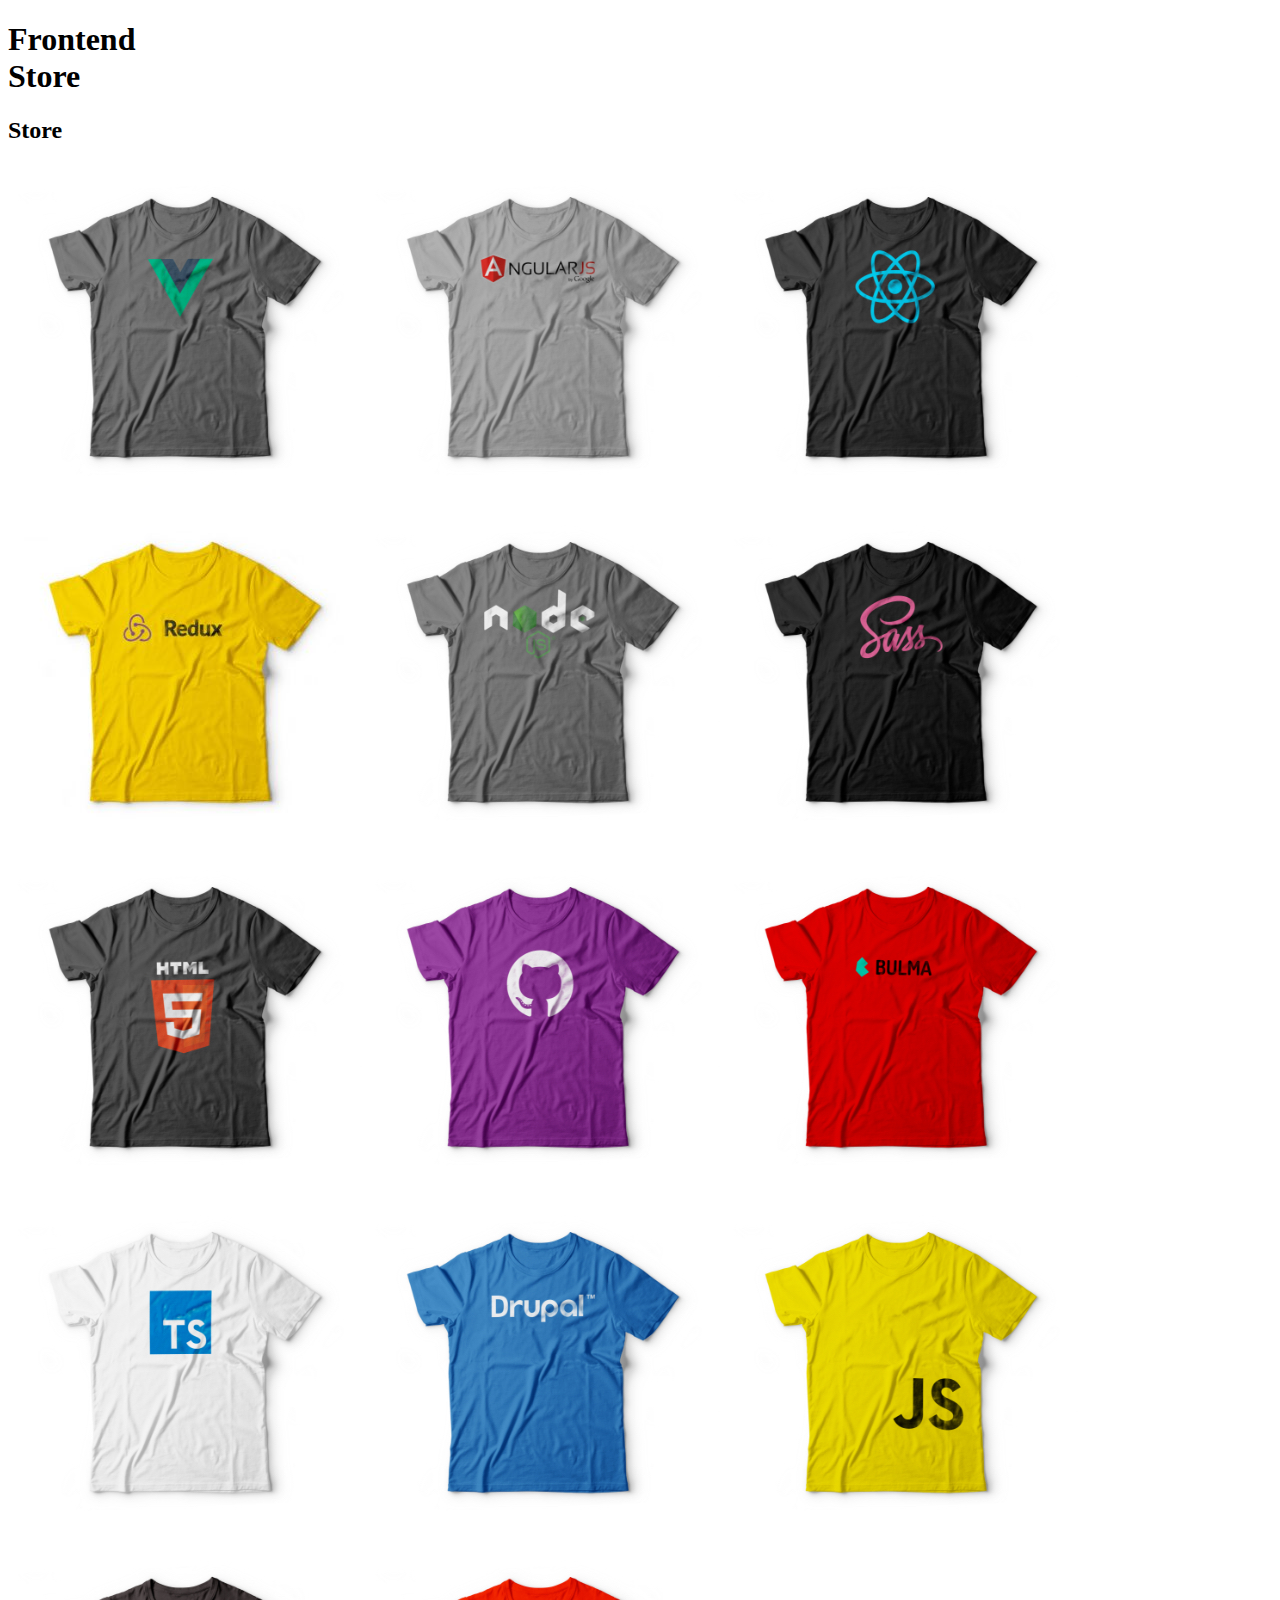
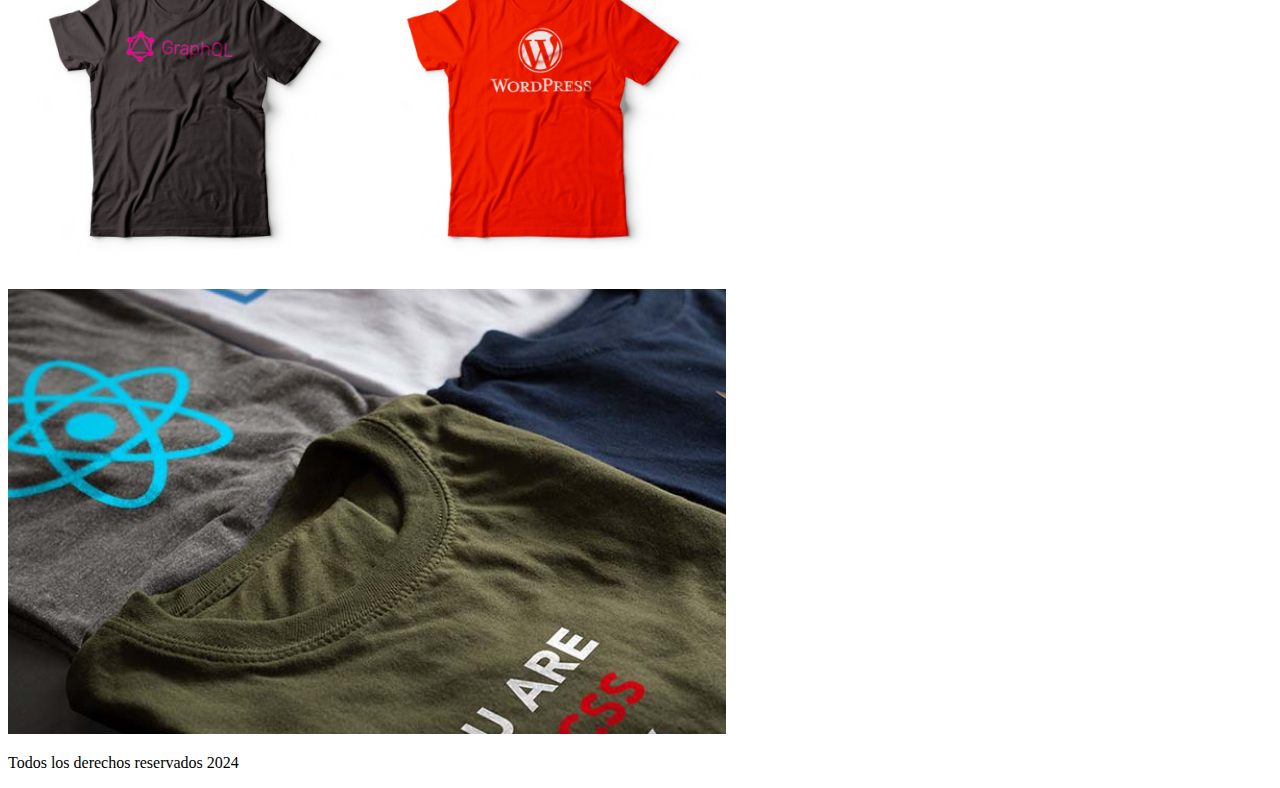
==== index.html @ 6b7e8d62 "Agregado de titulo, footer y fotos" ====
<!DOCTYPE html>
<html lang="en">
  <head>
    <meta charset="UTF-8" />
    <meta name="viewport" content="width=device-width, initial-scale=1.0" />
    <title>Tienda virtual de camisetas</title>
  </head>
  <body>
    <header>
      <h1>Frontend<br />Store</h1>
      <h2>Store</h2>
    </header>
    <section>
      <img src="img/1.jpg" alt="Foto de camiseta de VUEJS de color gris" />
      <img
        src="img/2.jpg"
        alt="Foto de camiseta de ANGULARJS de color gris claro"
      />
      <img src="img/3.jpg" alt="Foto de camiseta de REACTJS de gris oscuro" />
      <img src="img/4.jpg" alt="Foto de camiseta de REDUX de color amarillo" />
      <img
        src="img/5.jpg"
        alt="Foto de camiseta de NODE.JS  de color gris claro"
      />
      <img src="img/6.jpg" alt="Foto de camiseta de SASS de color negro" />
      <img src="img/7.jpg" alt="Foto de camiseta de HTML5 de color gris" />
      <img src="img/8.jpg" alt="Foto de camiseta de GITHUB de color morado" />
      <img src="img/9.jpg" alt="Foto de camiseta de BULMACSS de color rojo" />
      <img
        src="img/10.jpg"
        alt="Foto de camiseta de TYPESCRIPT de color blanco"
      />
      <img src="img/11.jpg" alt="Foto de camiseta de DUPRAL de color azul" />
      <img
        src="img/12.jpg"
        alt="Foto de camiseta de JAVASCRIPT de color amarillo"
      />
      <img src="img/13.jpg" alt="Foto de camiseta de GRAPHQL de color negro" />
      <img
        src="img/14.jpg"
        alt="Foto de camiseta de WORDPRESS de color anaranja"
      />
      <img src="img/grafico1.jpg" alt="Grafico de camisetas" />
    </section>
    <footer>
      <p>Todos los derechos reservados 2024</p>
    </footer>
  </body>
</html>
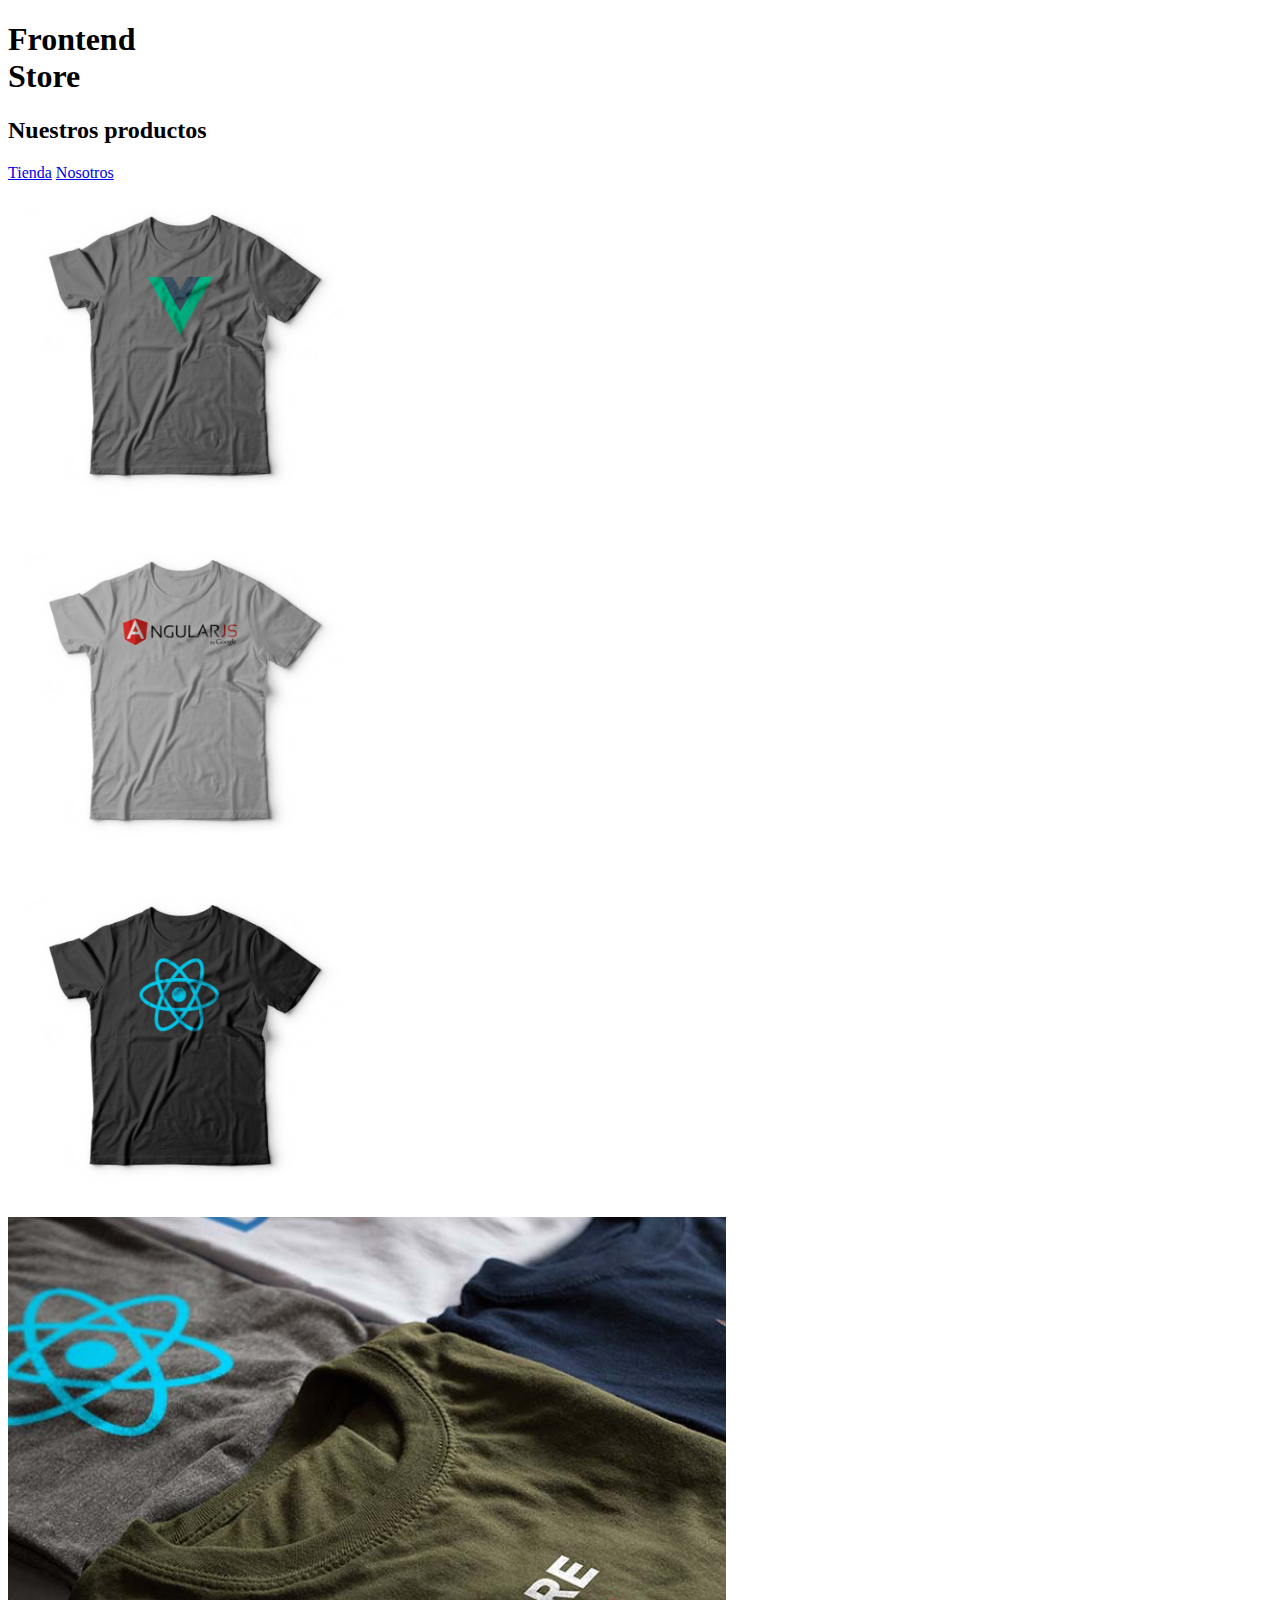
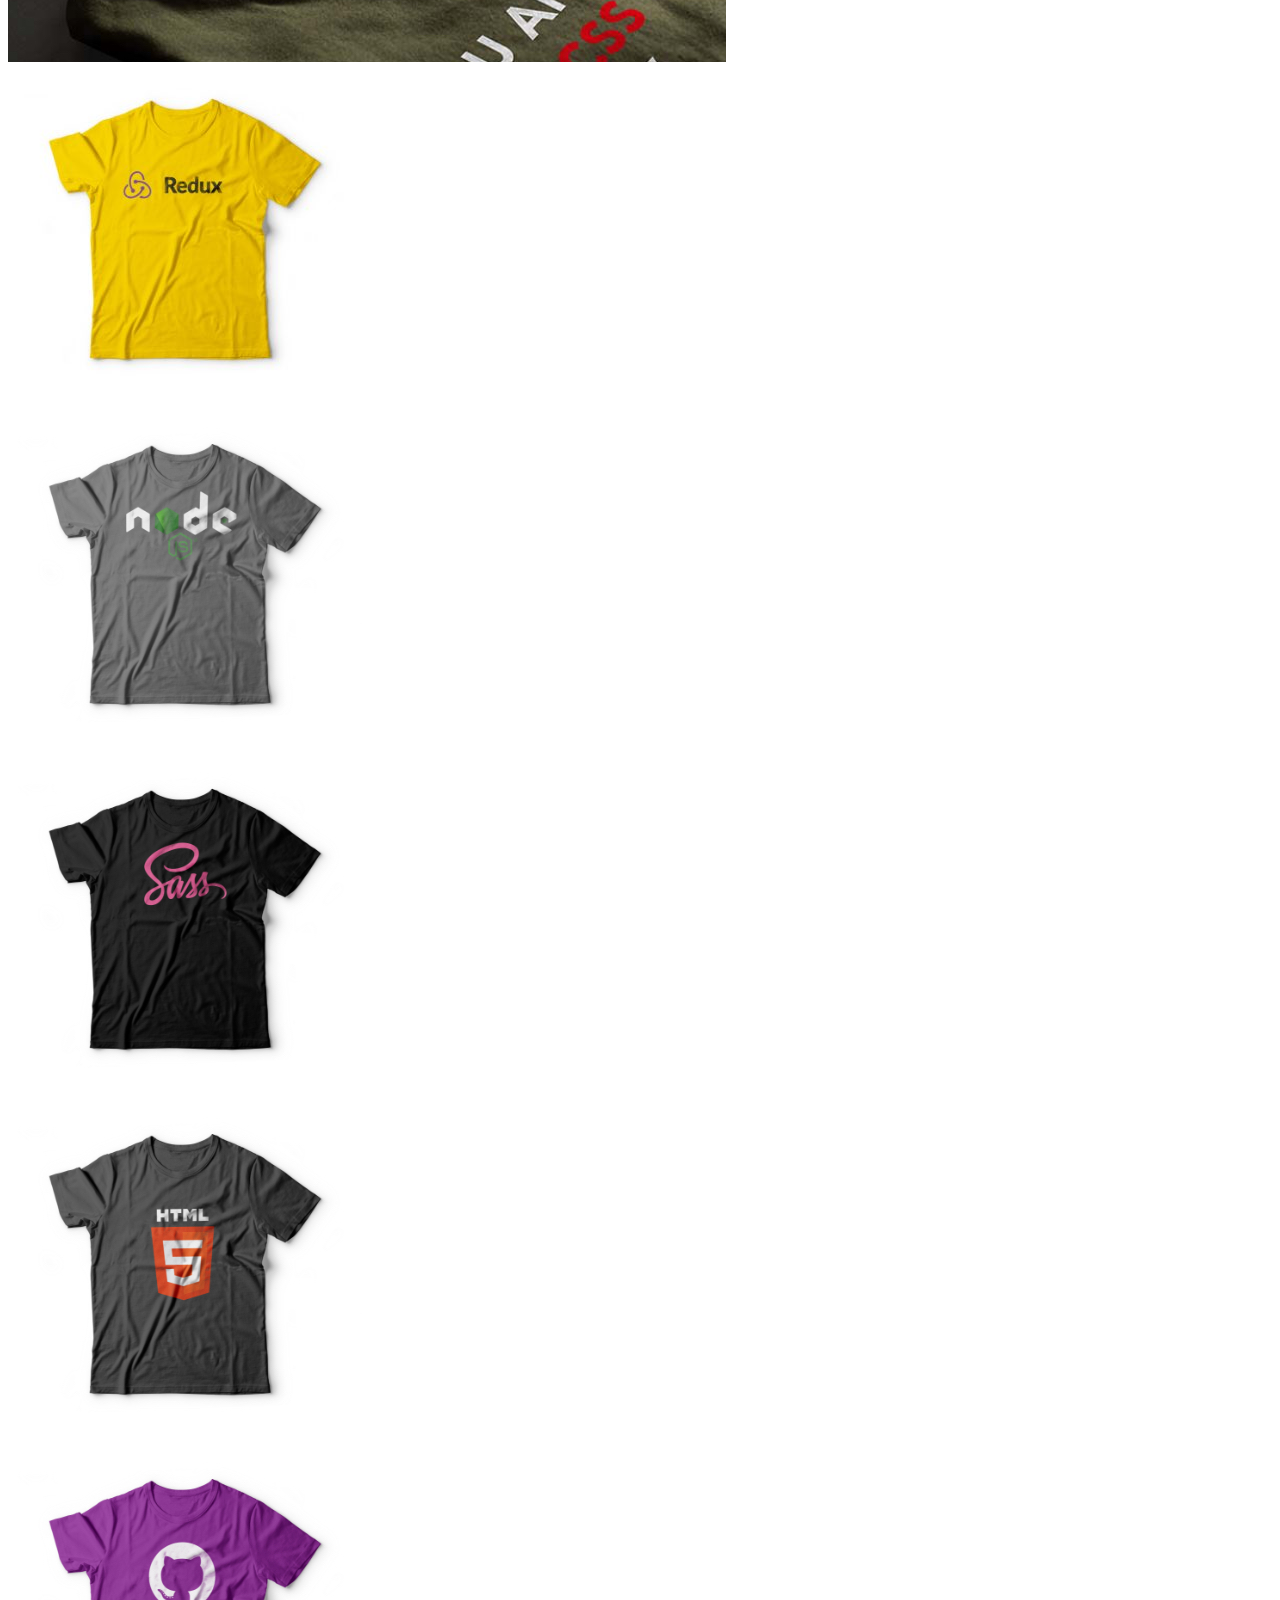
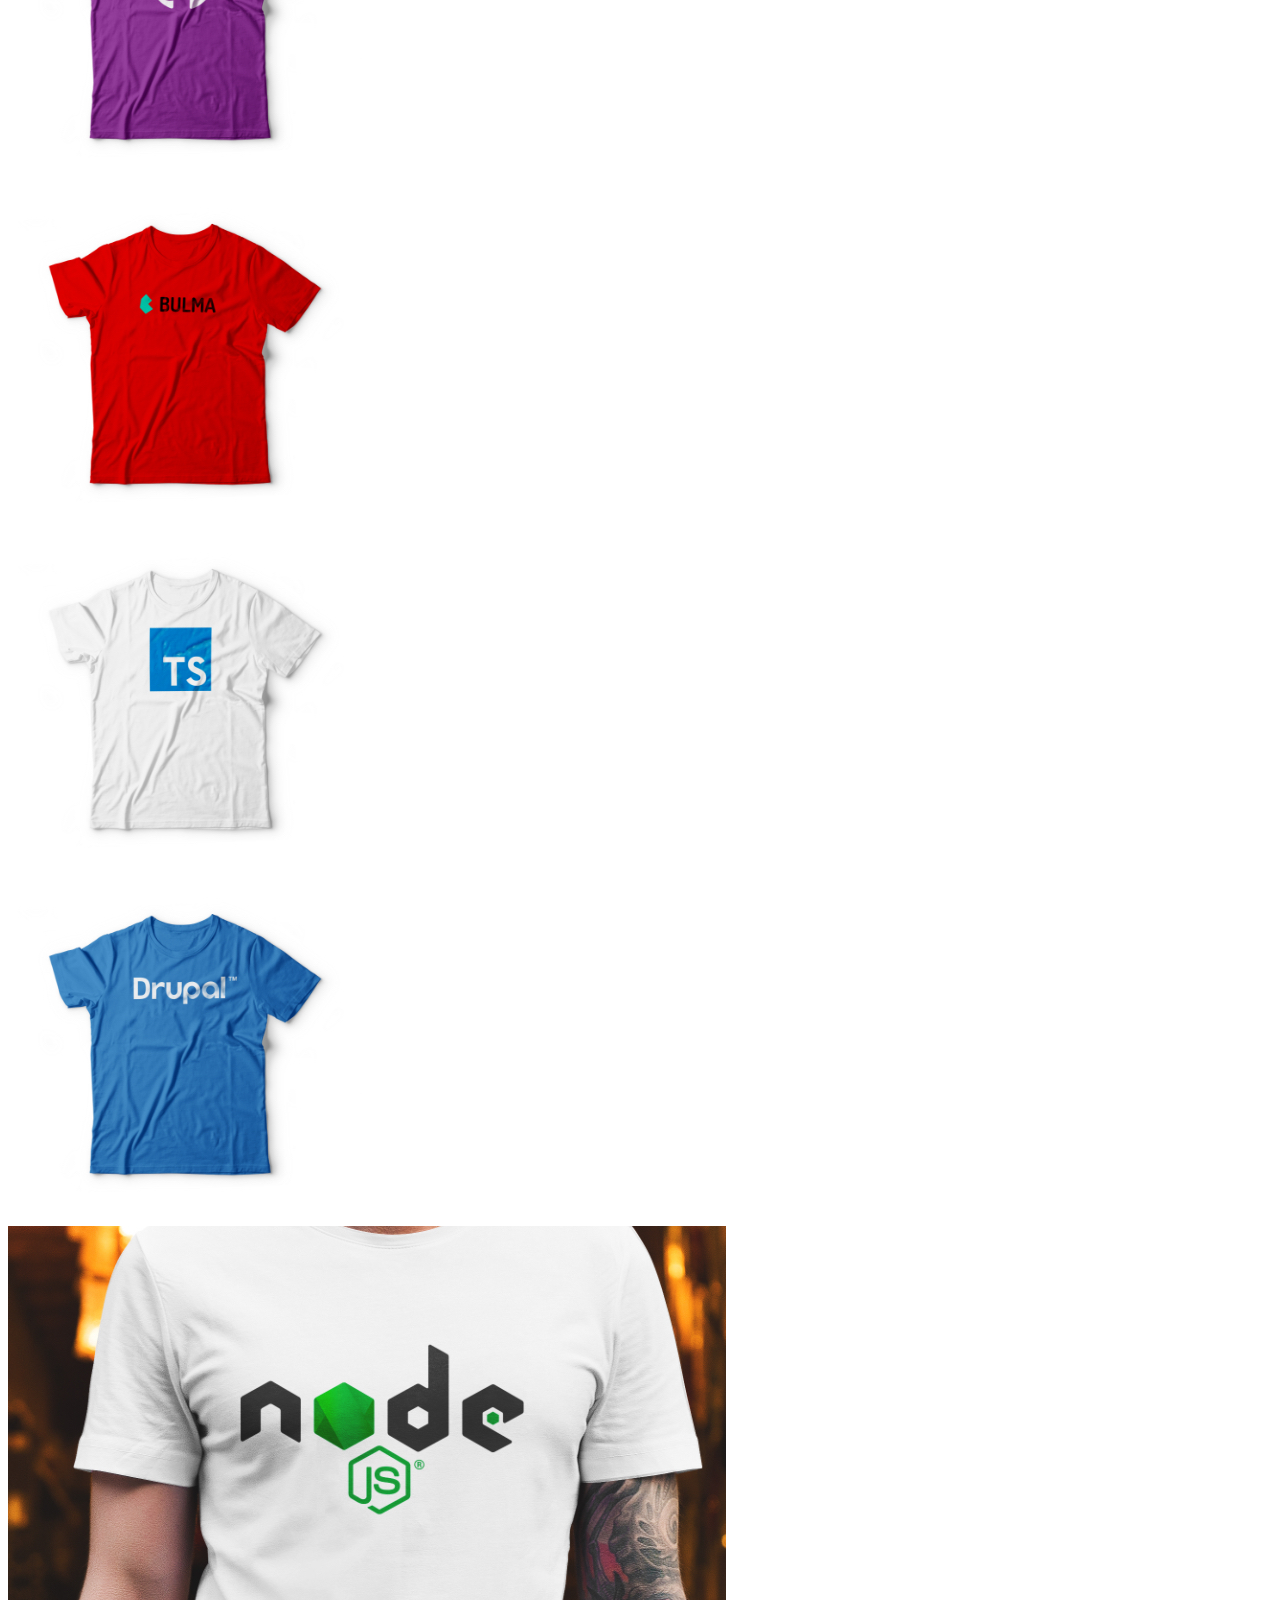
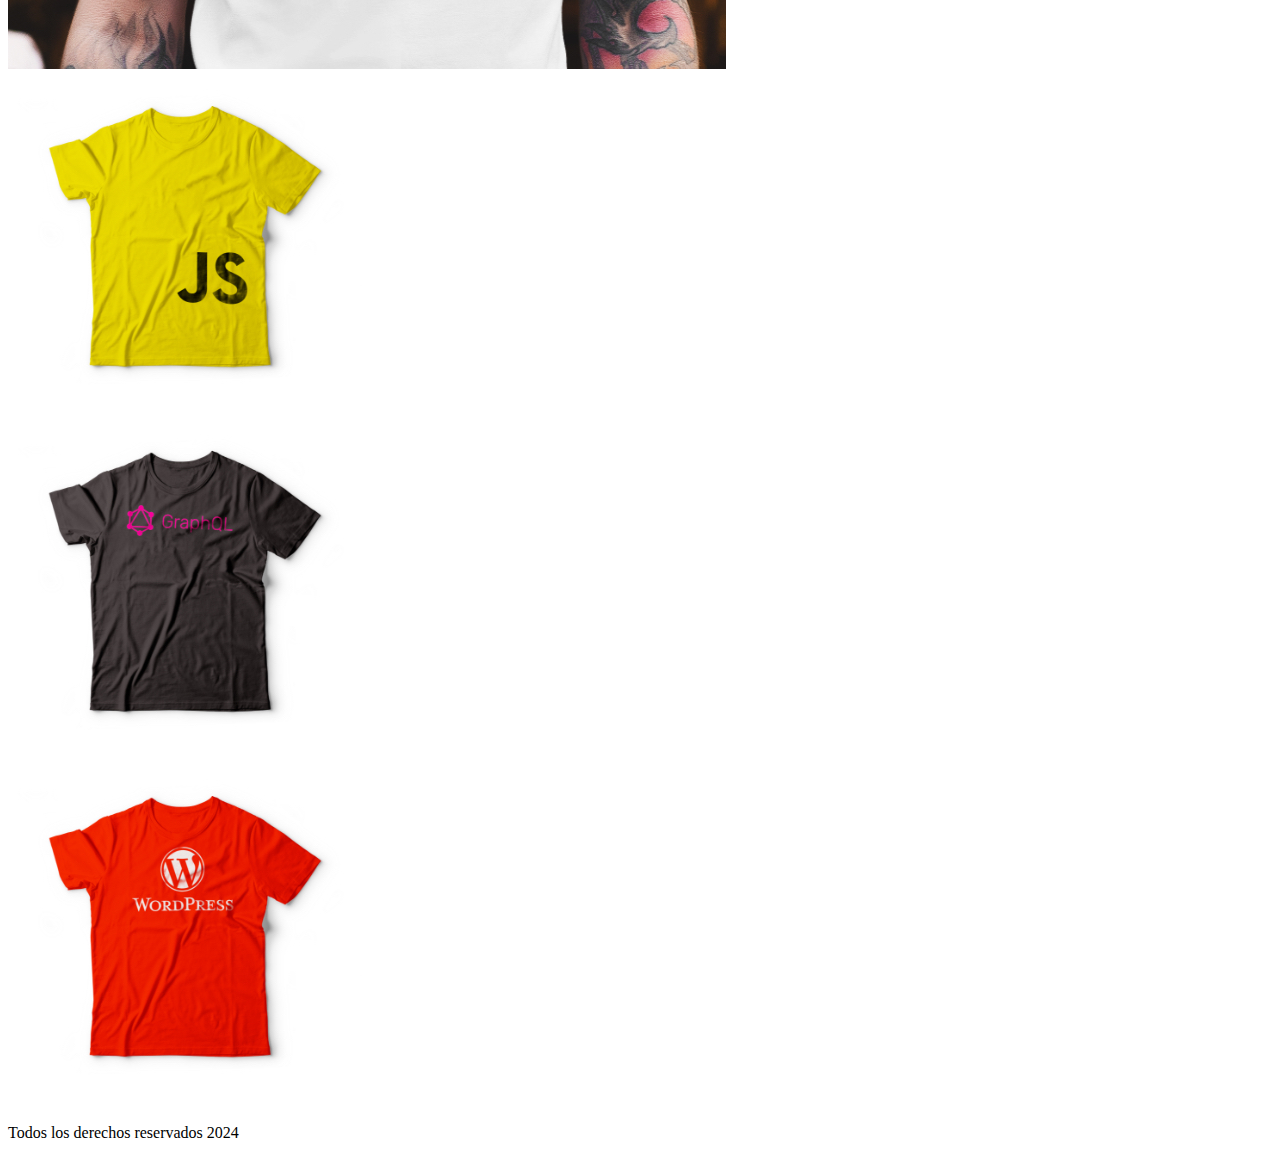
==== commit e1429812: "Agregado de div y css" ====
--- a/index.html
+++ b/index.html
@@ -8,39 +8,102 @@
   <body>
     <header>
       <h1>Frontend<br />Store</h1>
-      <h2>Store</h2>
+      <h2>Nuestros productos</h2>
     </header>
+
+    <nav>
+      <a href="index.html">Tienda</a>
+      <a href="nosotros.html">Nosotros</a>
+    </nav>
+
     <section>
-      <img src="img/1.jpg" alt="Foto de camiseta de VUEJS de color gris" />
-      <img
-        src="img/2.jpg"
-        alt="Foto de camiseta de ANGULARJS de color gris claro"
-      />
-      <img src="img/3.jpg" alt="Foto de camiseta de REACTJS de gris oscuro" />
-      <img src="img/4.jpg" alt="Foto de camiseta de REDUX de color amarillo" />
-      <img
-        src="img/5.jpg"
-        alt="Foto de camiseta de NODE.JS  de color gris claro"
-      />
-      <img src="img/6.jpg" alt="Foto de camiseta de SASS de color negro" />
-      <img src="img/7.jpg" alt="Foto de camiseta de HTML5 de color gris" />
-      <img src="img/8.jpg" alt="Foto de camiseta de GITHUB de color morado" />
-      <img src="img/9.jpg" alt="Foto de camiseta de BULMACSS de color rojo" />
-      <img
-        src="img/10.jpg"
-        alt="Foto de camiseta de TYPESCRIPT de color blanco"
-      />
-      <img src="img/11.jpg" alt="Foto de camiseta de DUPRAL de color azul" />
-      <img
-        src="img/12.jpg"
-        alt="Foto de camiseta de JAVASCRIPT de color amarillo"
-      />
-      <img src="img/13.jpg" alt="Foto de camiseta de GRAPHQL de color negro" />
-      <img
-        src="img/14.jpg"
-        alt="Foto de camiseta de WORDPRESS de color anaranja"
-      />
-      <img src="img/grafico1.jpg" alt="Grafico de camisetas" />
+      <div>
+        <img src="img/1.jpg" alt="Foto de camiseta de VUEJS de color gris" />
+      </div>
+
+      <div>
+        <img
+          src="img/2.jpg"
+          alt="Foto de camiseta de ANGULARJS de color gris claro"
+        />
+      </div>
+
+      <div>
+        <img src="img/3.jpg" alt="Foto de camiseta de REACTJS de gris oscuro" />
+      </div>
+
+      <div>
+        <img src="img/grafico1.jpg" alt="Grafico de camisetas REACTJS y" />
+      </div>
+
+      <div>
+        <img
+          src="img/4.jpg"
+          alt="Foto de camiseta de REDUX de color amarillo"
+        />
+      </div>
+
+      <div>
+        <img
+          src="img/5.jpg"
+          alt="Foto de camiseta de NODE.JS  de color gris claro"
+        />
+      </div>
+
+      <div>
+        <img src="img/6.jpg" alt="Foto de camiseta de SASS de color negro" />
+      </div>
+
+      <div>
+        <img src="img/7.jpg" alt="Foto de camiseta de HTML5 de color gris" />
+      </div>
+
+      <div>
+        <img src="img/8.jpg" alt="Foto de camiseta de GITHUB de color morado" />
+      </div>
+
+      <div>
+        <img src="img/9.jpg" alt="Foto de camiseta de BULMACSS de color rojo" />
+      </div>
+
+      <div>
+        <img
+          src="img/10.jpg"
+          alt="Foto de camiseta de TYPESCRIPT de color blanco"
+        />
+      </div>
+
+      <div>
+        <img src="img/11.jpg" alt="Foto de camiseta de DUPRAL de color azul" />
+      </div>
+
+      <div>
+        <img
+          src="img/grafico2.jpg"
+          alt="Grafico de camisa color blanco de NODEJS"
+        />
+      </div>
+
+      <div>
+        <img
+          src="img/12.jpg"
+          alt="Foto de camiseta de JAVASCRIPT de color amarillo"
+        />
+      </div>
+
+      <div>
+        <img
+          src="img/13.jpg"
+          alt="Foto de camiseta de GRAPHQL de color negro"
+        />
+      </div>
+
+      <div>
+        <img
+          src="img/14.jpg"
+          alt="Foto de camiseta de WORDPRESS de color anaranja"
+        />
+      </div>
     </section>
     <footer>
       <p>Todos los derechos reservados 2024</p>
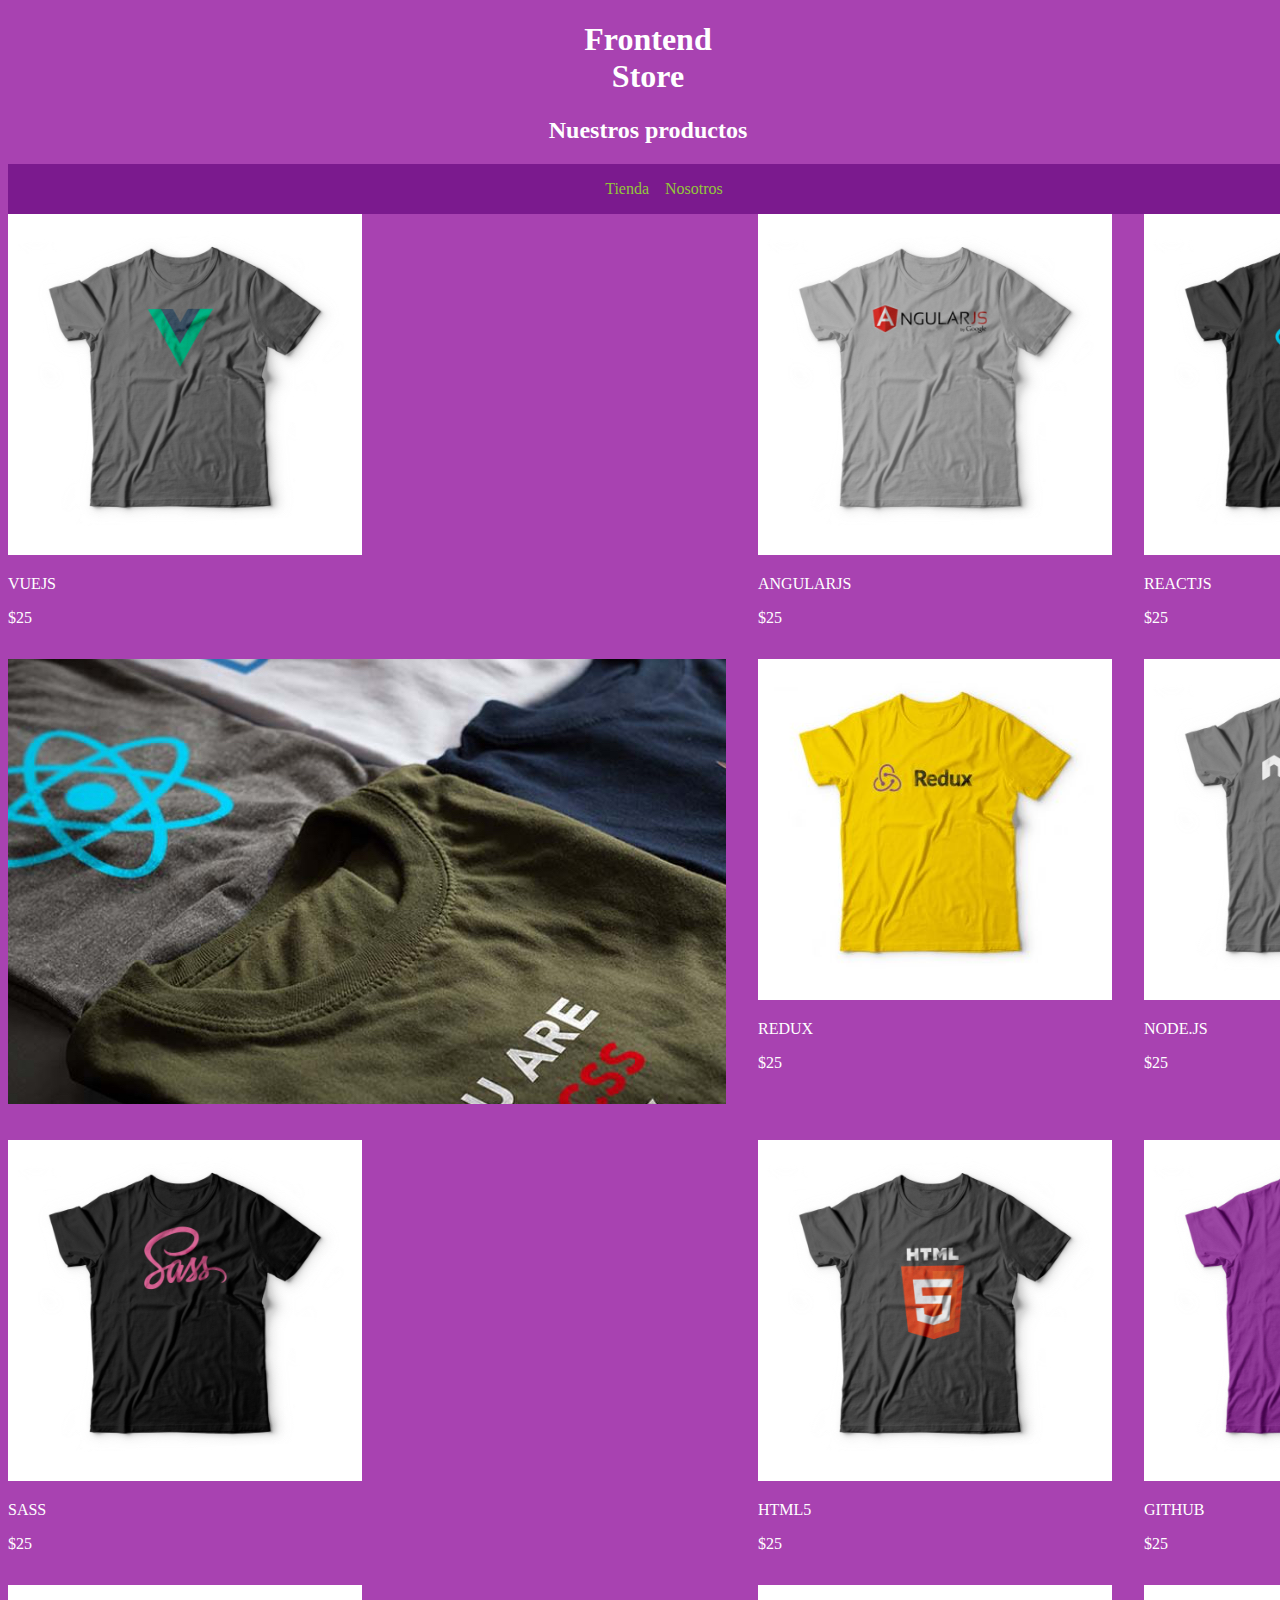
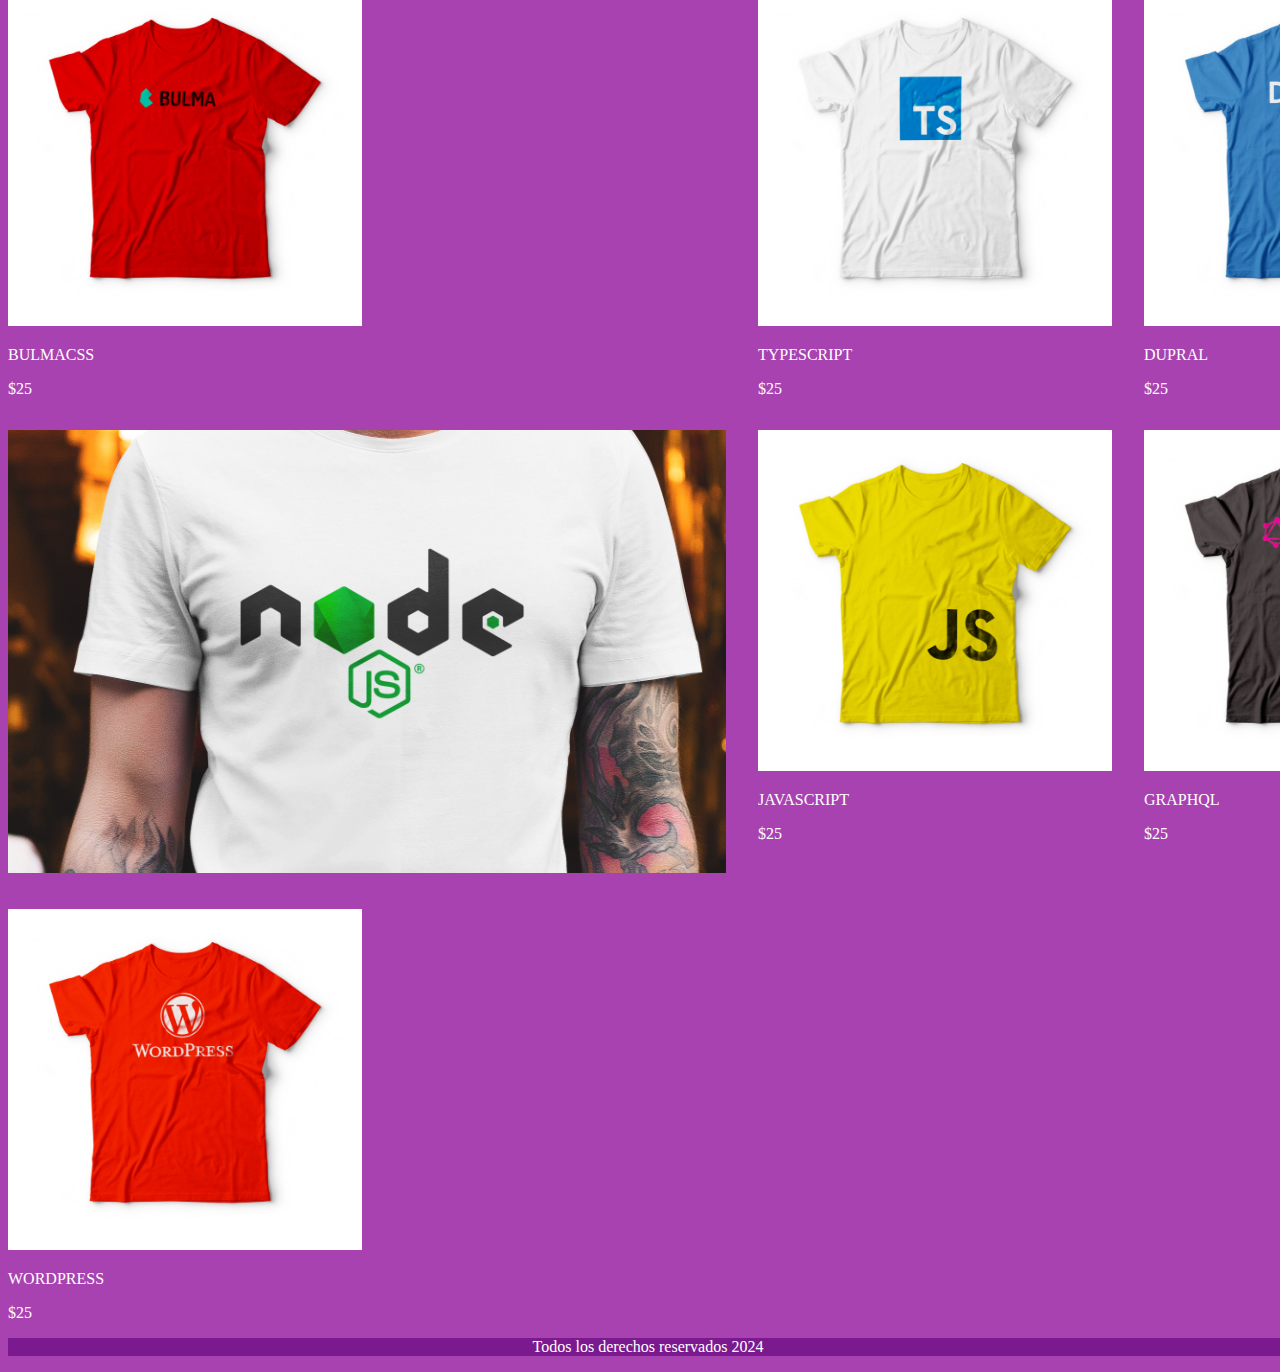
==== commit 72694d0e: "Agregado de css y agregado de nosotros.html" ====
--- a/index.html
+++ b/index.html
@@ -3,6 +3,7 @@
   <head>
     <meta charset="UTF-8" />
     <meta name="viewport" content="width=device-width, initial-scale=1.0" />
+    <link rel="stylesheet" href="css/style_tienda.css" />
     <title>Tienda virtual de camisetas</title>
   </head>
   <body>
@@ -16,93 +17,100 @@
       <a href="nosotros.html">Nosotros</a>
     </nav>
 
-    <section>
+    <section class="producto-grid">
       <div>
-        <img src="img/1.jpg" alt="Foto de camiseta de VUEJS de color gris" />
+        <img src="img/1.jpg" alt="Camiseta gris de VUEJS" />
+        <p>VUEJS</p>
+        <span>$25</span>
       </div>
 
       <div>
-        <img
-          src="img/2.jpg"
-          alt="Foto de camiseta de ANGULARJS de color gris claro"
-        />
+        <img src="img/2.jpg" alt="Camiseta gris claro de ANGULARJS" />
+        <p>ANGULARJS</p>
+        <span>$25</span>
       </div>
 
       <div>
-        <img src="img/3.jpg" alt="Foto de camiseta de REACTJS de gris oscuro" />
+        <img src="img/3.jpg" alt="Camiseta gris oscuro de REACTJS" />
+        <p>REACTJS</p>
+        <span>$25</span>
       </div>
 
       <div>
-        <img src="img/grafico1.jpg" alt="Grafico de camisetas REACTJS y" />
+        <img src="img/grafico1.jpg" alt="Grafico de camisetas REACTJS" />
       </div>
 
       <div>
-        <img
-          src="img/4.jpg"
-          alt="Foto de camiseta de REDUX de color amarillo"
-        />
+        <img src="img/4.jpg" alt="Camiseta amarilla de REDUX" />
+        <p>REDUX</p>
+        <span>$25</span>
       </div>
 
       <div>
-        <img
-          src="img/5.jpg"
-          alt="Foto de camiseta de NODE.JS  de color gris claro"
-        />
+        <img src="img/5.jpg" alt="Camiseta gris claro de NODE.JS" />
+        <p>NODE.JS</p>
+        <span>$25</span>
       </div>
 
       <div>
-        <img src="img/6.jpg" alt="Foto de camiseta de SASS de color negro" />
+        <img src="img/6.jpg" alt="Camiseta negra de SASS" />
+        <p>SASS</p>
+        <span>$25</span>
       </div>
 
       <div>
-        <img src="img/7.jpg" alt="Foto de camiseta de HTML5 de color gris" />
+        <img src="img/7.jpg" alt="Camiseta gris de HTML5" />
+        <p>HTML5</p>
+        <span>$25</span>
       </div>
 
       <div>
-        <img src="img/8.jpg" alt="Foto de camiseta de GITHUB de color morado" />
+        <img src="img/8.jpg" alt="Camiseta morada de GITHUB" />
+        <p>GITHUB</p>
+        <span>$25</span>
       </div>
 
       <div>
-        <img src="img/9.jpg" alt="Foto de camiseta de BULMACSS de color rojo" />
+        <img src="img/9.jpg" alt="Camiseta roja de BULMACSS" />
+        <p>BULMACSS</p>
+        <span>$25</span>
       </div>
 
       <div>
-        <img
-          src="img/10.jpg"
-          alt="Foto de camiseta de TYPESCRIPT de color blanco"
-        />
+        <img src="img/10.jpg" alt="Camiseta blanca de TYPESCRIPT" />
+        <p>TYPESCRIPT</p>
+        <span>$25</span>
       </div>
 
       <div>
-        <img src="img/11.jpg" alt="Foto de camiseta de DUPRAL de color azul" />
+        <img src="img/11.jpg" alt="Camiseta azul de DUPRAL" />
+        <p>DUPRAL</p>
+        <span>$25</span>
       </div>
 
       <div>
         <img
           src="img/grafico2.jpg"
-          alt="Grafico de camisa color blanco de NODEJS"
+          alt="Grafico de camiseta blanca de NODEJS"
         />
       </div>
 
       <div>
-        <img
-          src="img/12.jpg"
-          alt="Foto de camiseta de JAVASCRIPT de color amarillo"
-        />
+        <img src="img/12.jpg" alt="Camisetaamarilla de JAVASCRIPT" />
+        <p>JAVASCRIPT</p>
+        <span>$25</span>
       </div>
 
       <div>
-        <img
-          src="img/13.jpg"
-          alt="Foto de camiseta de GRAPHQL de color negro"
-        />
+        <img src="img/13.jpg" alt="Camiseta negra de GRAPHQL" />
+        <p>GRAPHQL</p>
+        <span>$25</span>
       </div>
 
       <div>
-        <img
-          src="img/14.jpg"
-          alt="Foto de camiseta de WORDPRESS de color anaranja"
-        />
+        <img src="img/14.jpg" alt="Camiseta naranja de WORDPRESS" />
+        <p>WORDPRESS</p>
+        <span>$25</span>
       </div>
     </section>
     <footer>
--- a/css/style_tienda.css
+++ b/css/style_tienda.css
@@ -0,0 +1,58 @@
+:root {
+  --morado: #a842b1;
+  --morado_oscuro: #7b1a8e;
+  --naranja: #ff5722;
+  --amarrillo: #93c73a;
+  --blanco: #ffffff;
+}
+
+body {
+  color: var(--blanco);
+  font-size: 1rem;
+  background-color: var(--morado);
+  width: 100%;
+}
+h1 {
+  text-align: center;
+}
+h2 {
+  text-align: center;
+}
+
+nav {
+  padding: 1rem;
+  display: flex;
+  flex-direction: row;
+  justify-content: center;
+  gap: 1rem;
+  background-color: var(--morado_oscuro);
+  width: 100%;
+}
+
+a {
+  font-size: 1rem;
+  color: var(--amarrillo);
+  text-decoration: none;
+}
+
+.producto-grid {
+  display: grid;
+  grid-template-columns: repeat(3, 1fr);
+  grid-template-rows: repeat(6, auto);
+  grid-template-areas:
+    "item1 item2 item3"
+    "item4 item4 item5"
+    "item6 item7 item8"
+    "item9 item10 item11"
+    "item12 item13 item13"
+    "item14 item15 item16";
+  gap: 2rem;
+  width: 90%;
+  max-width: 100rem;
+}
+
+footer {
+  text-align: center;
+  font-size: 1rem;
+  background-color: var(--morado_oscuro);
+}
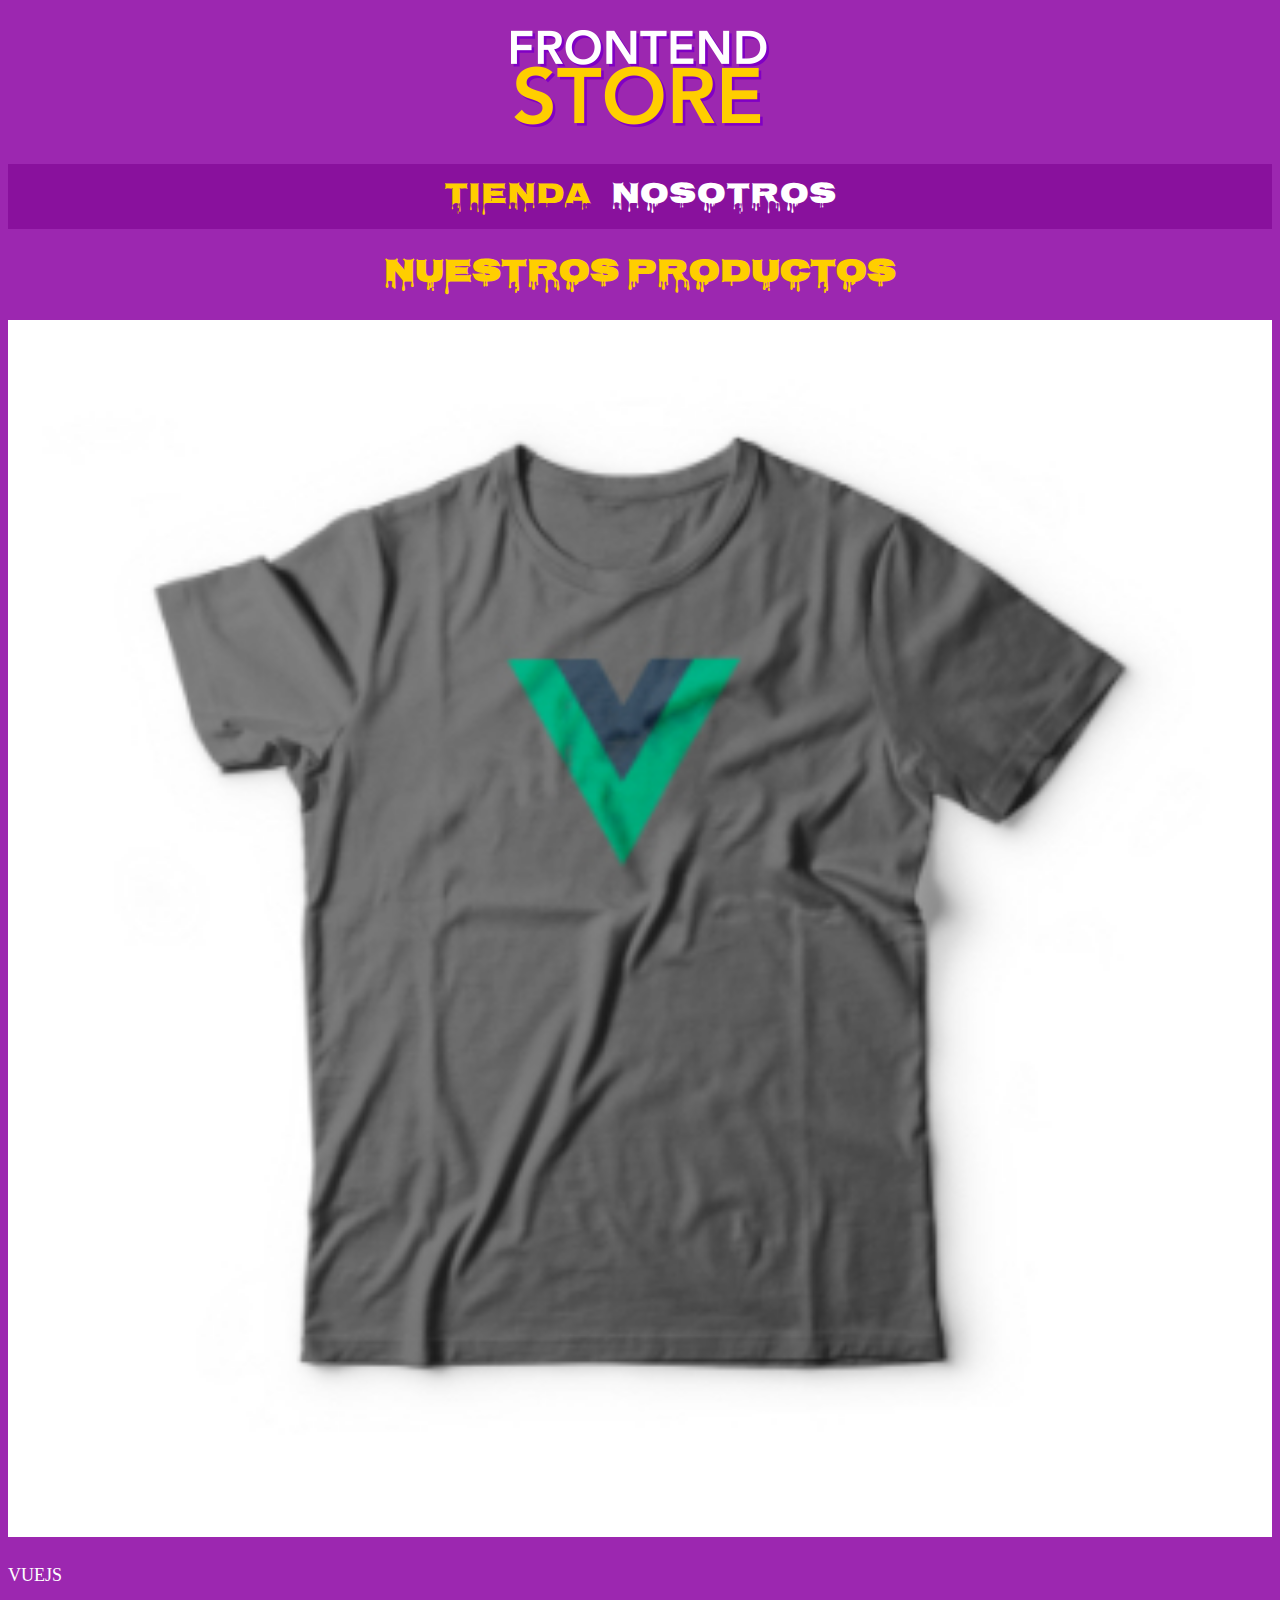
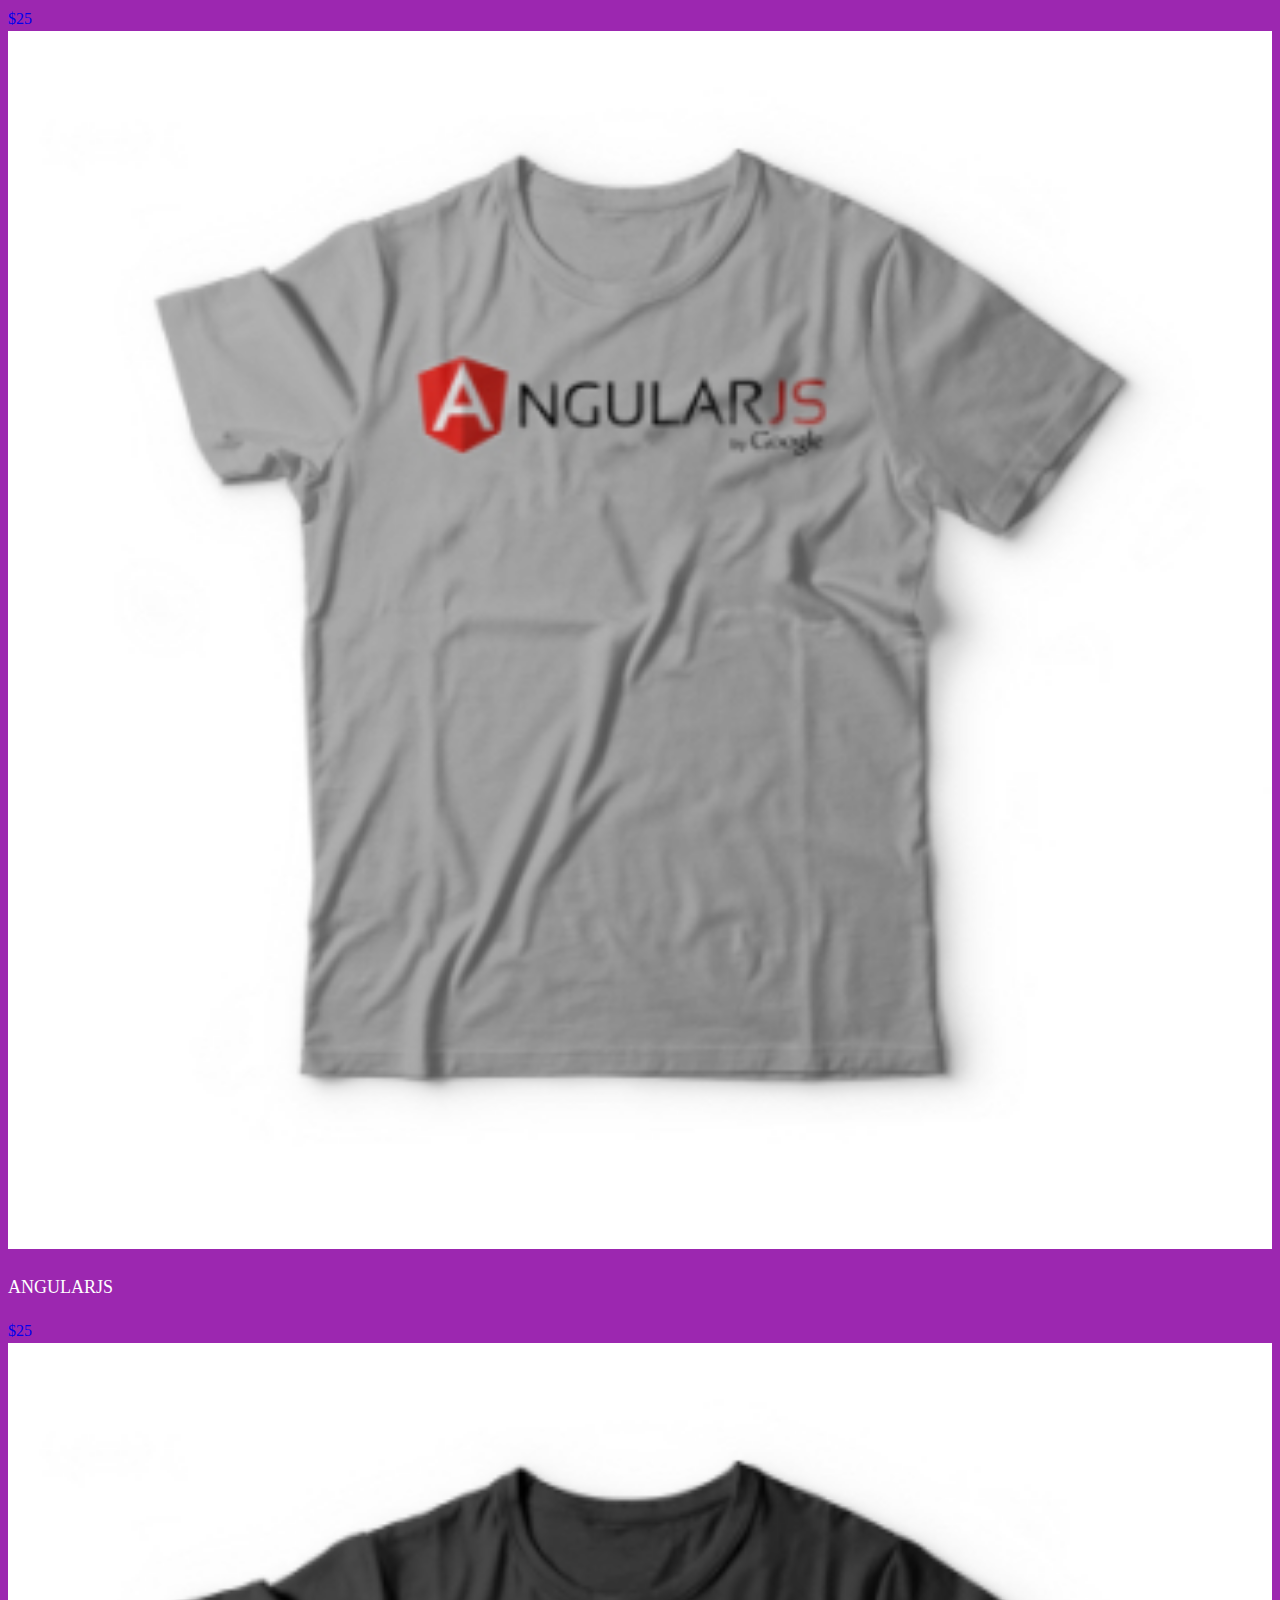
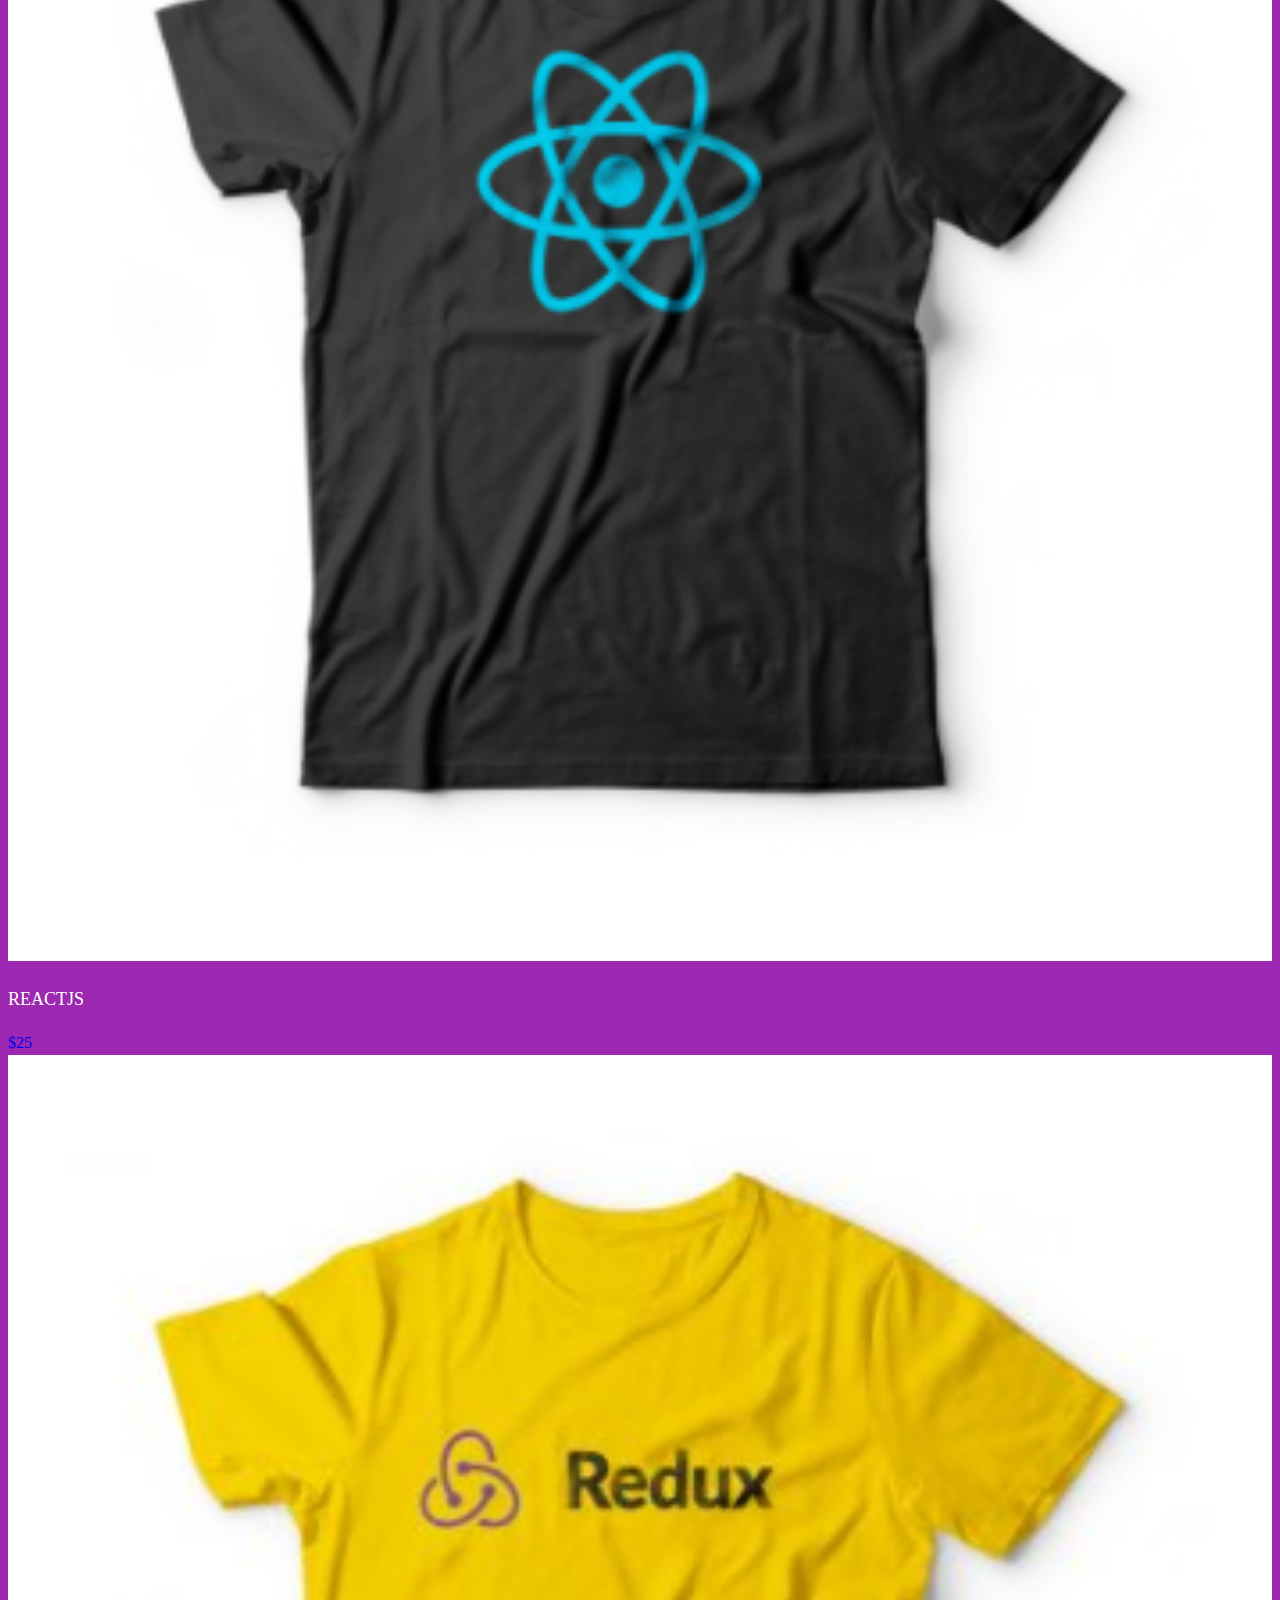
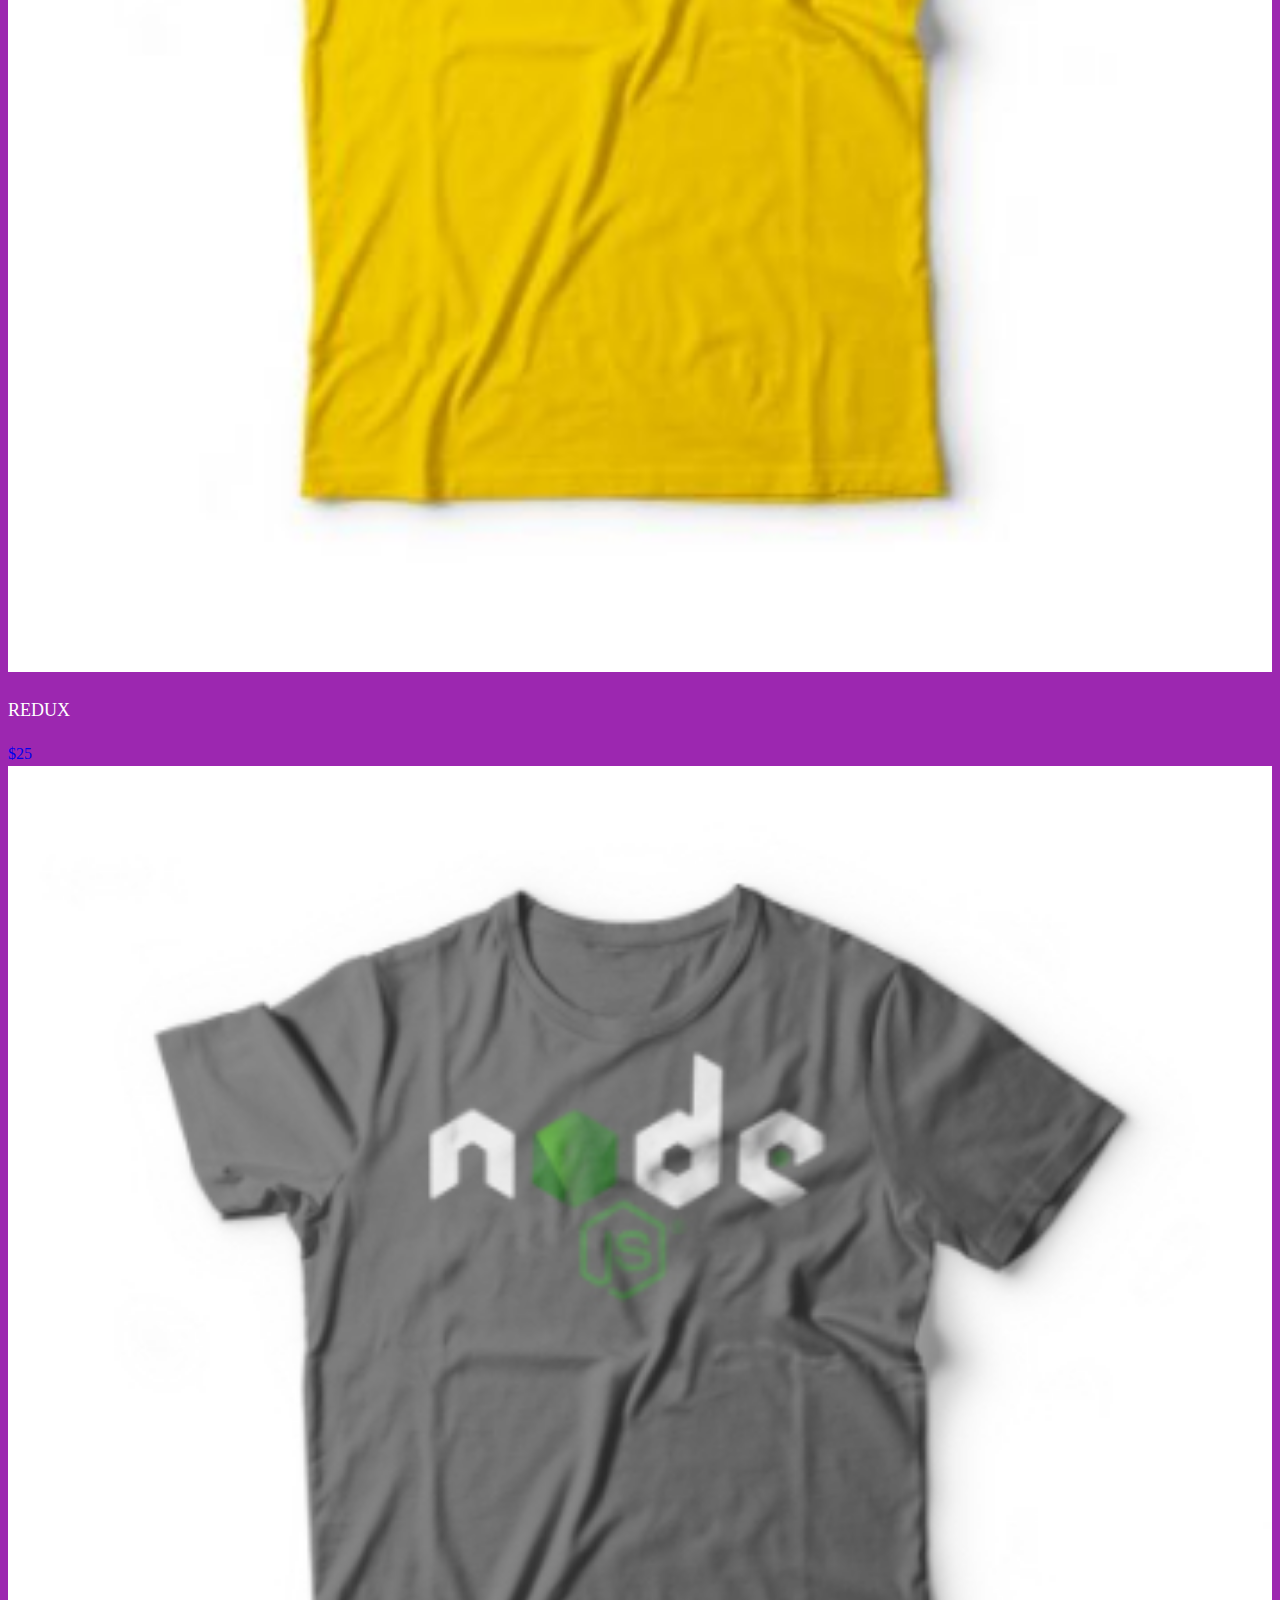
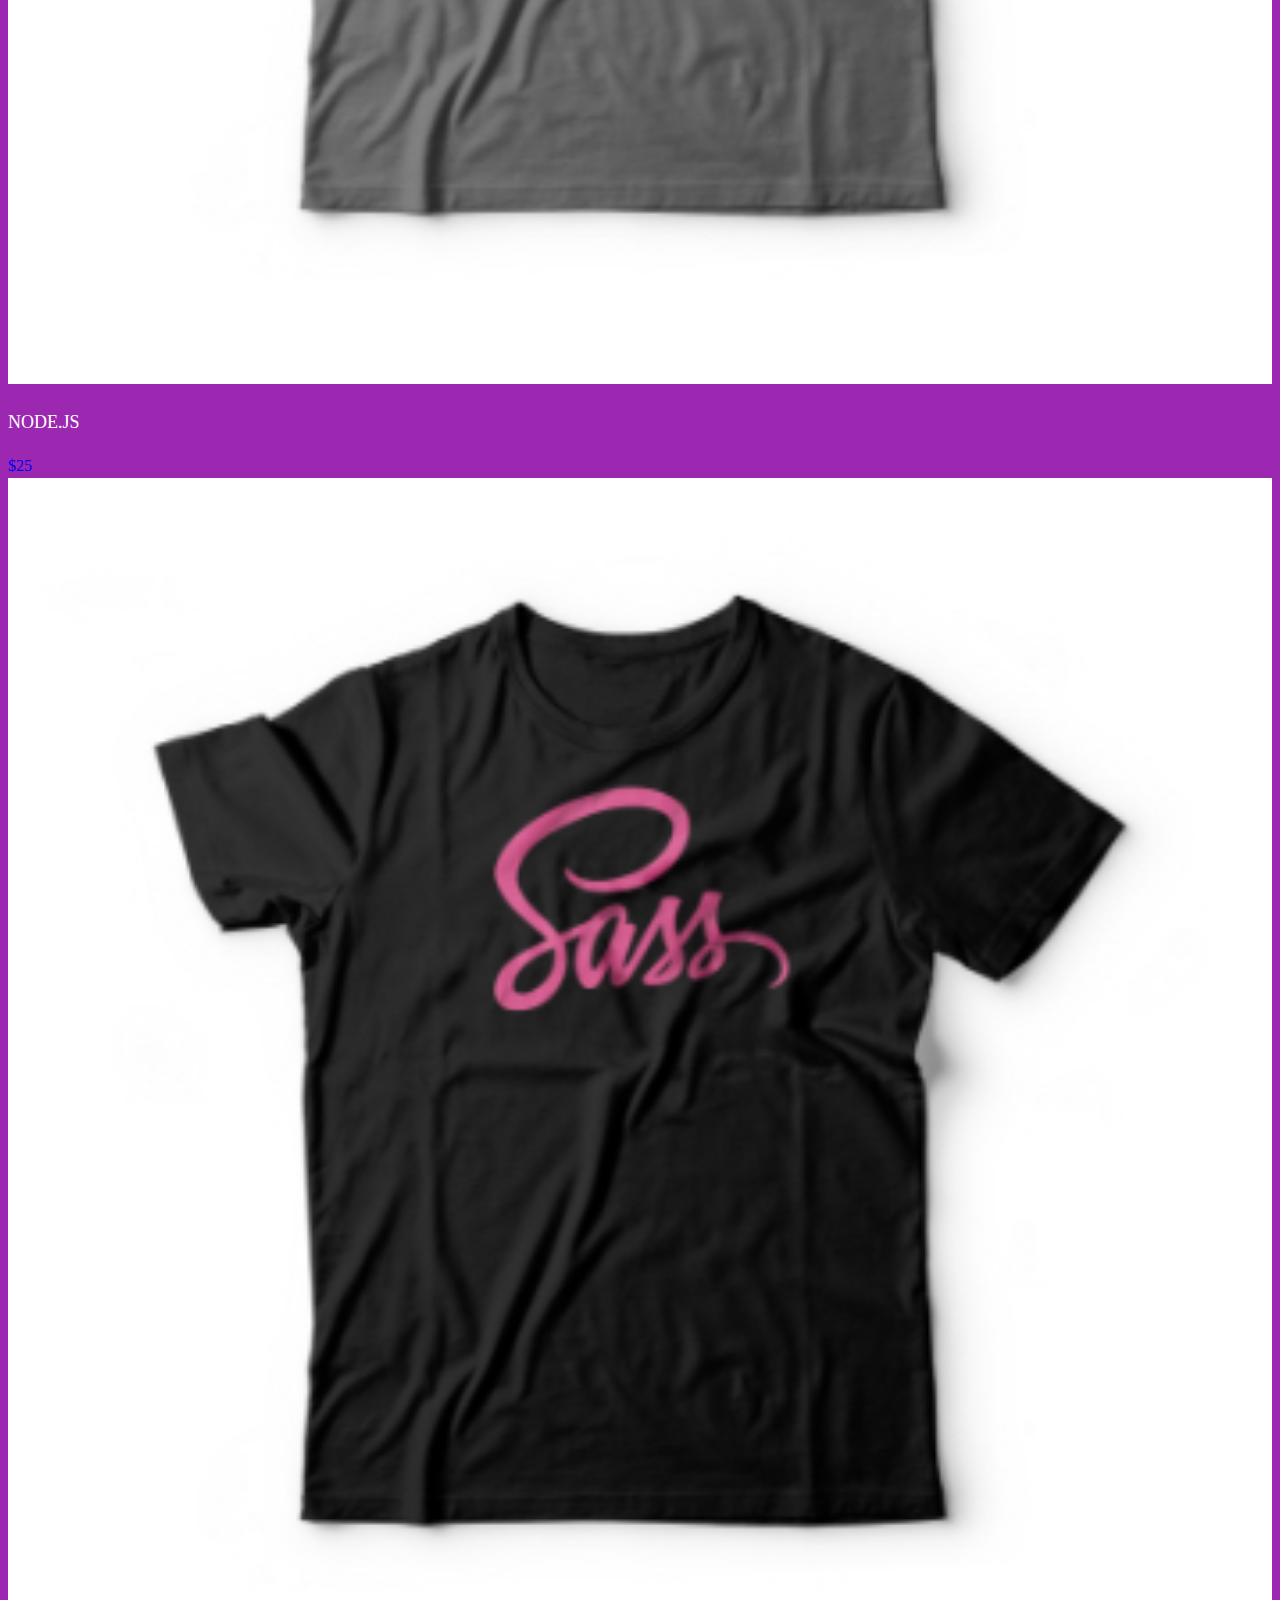
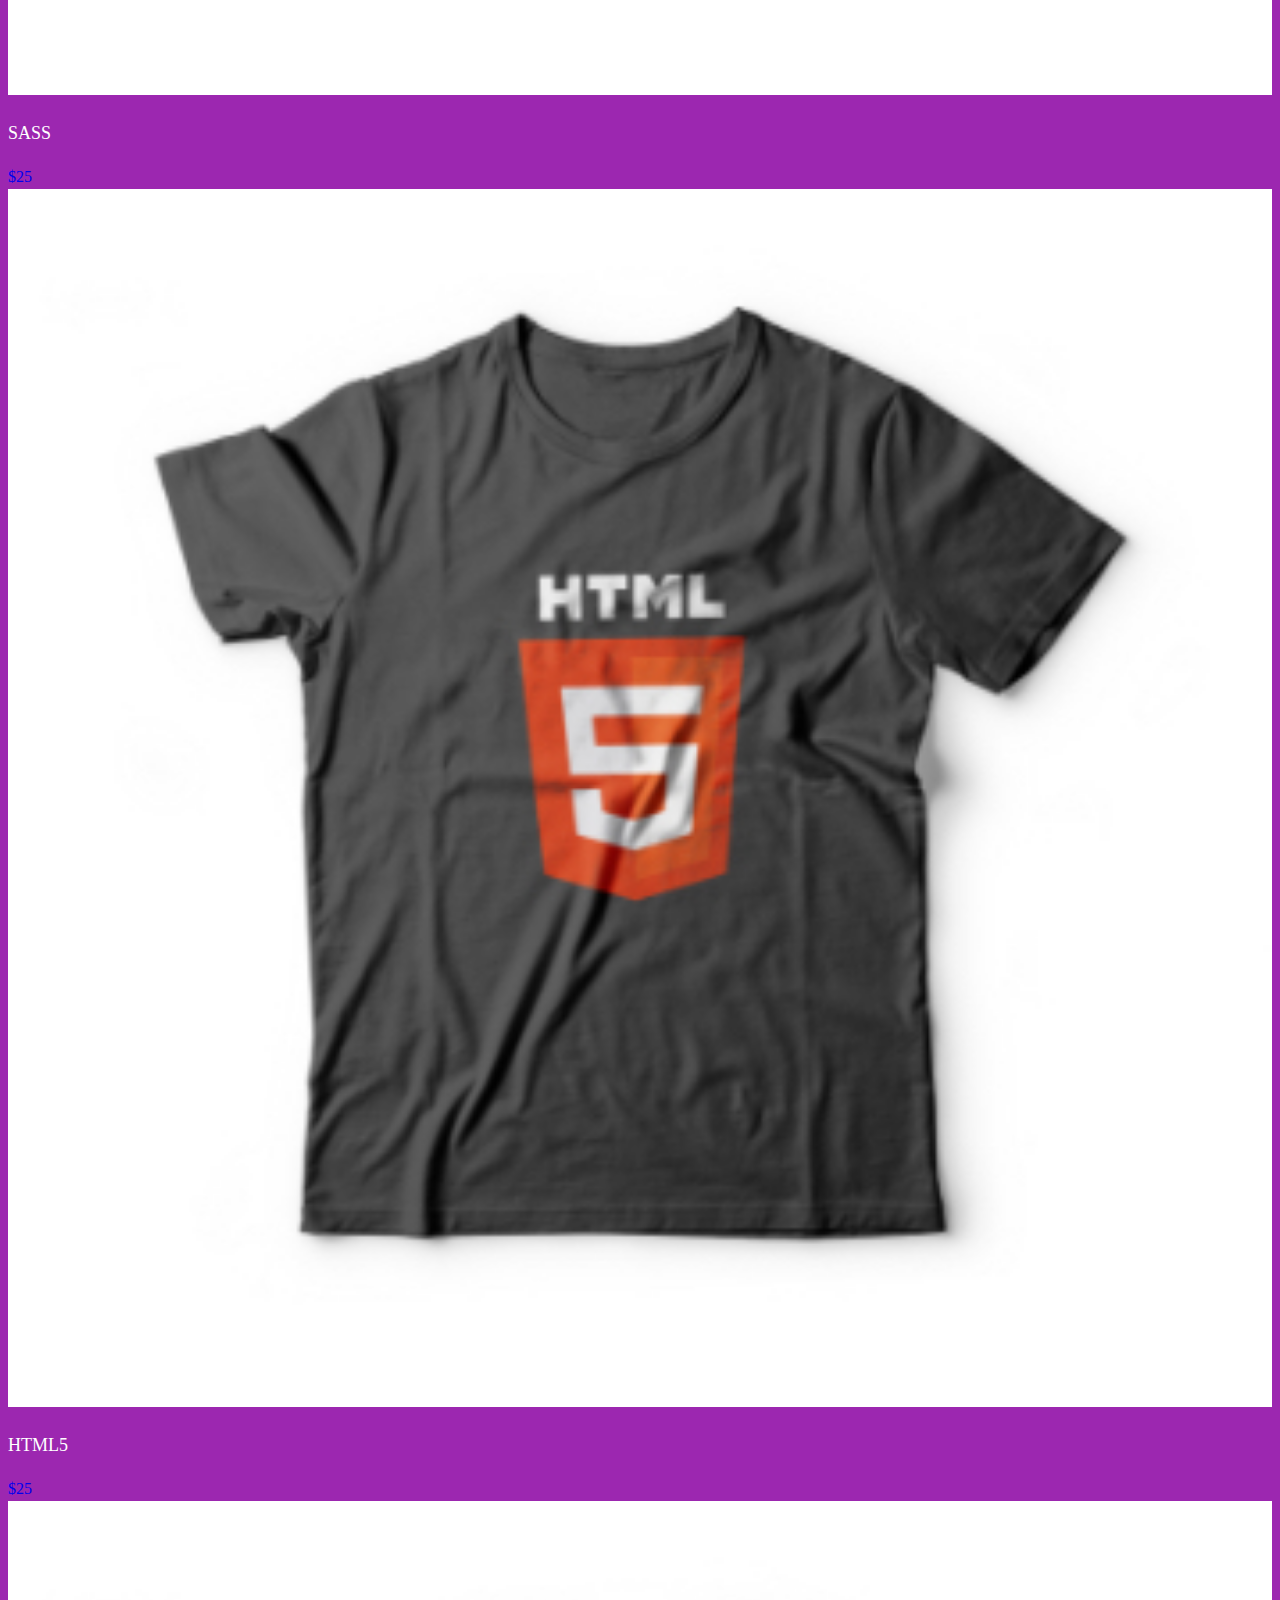
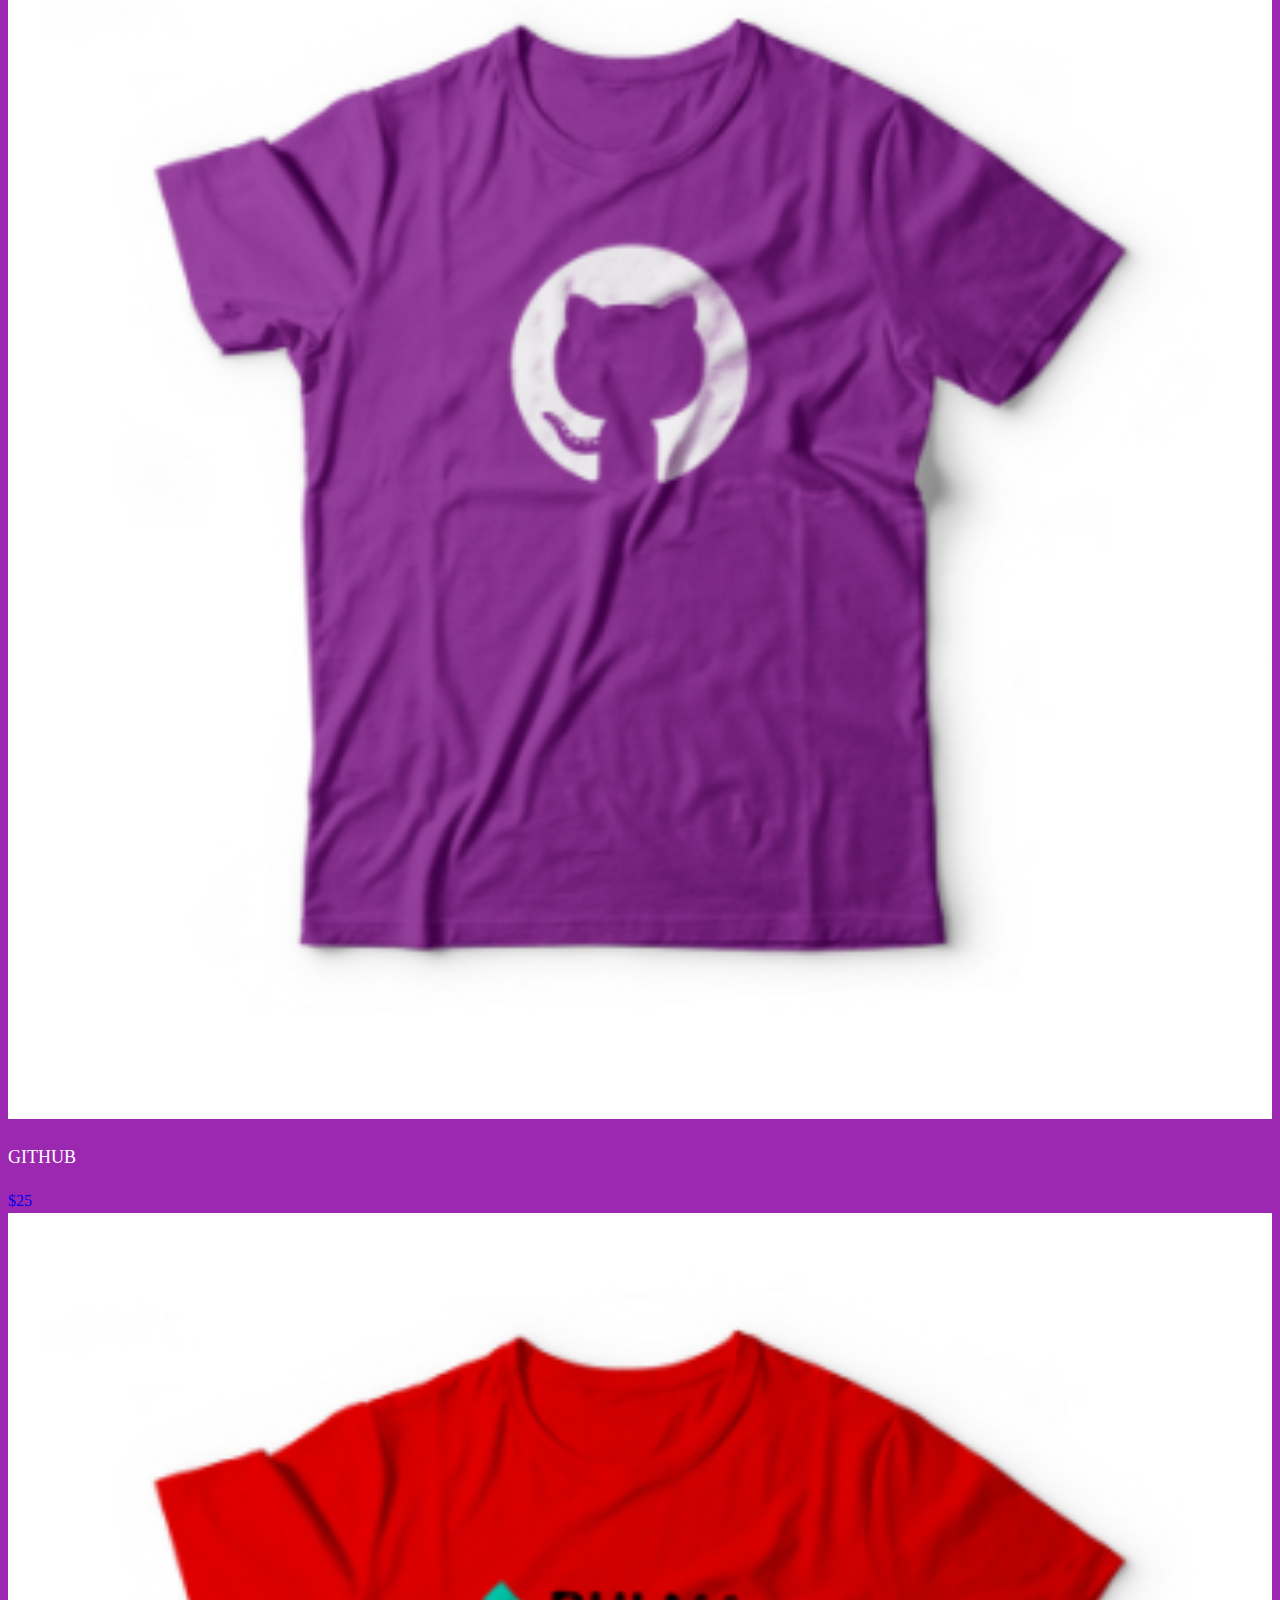
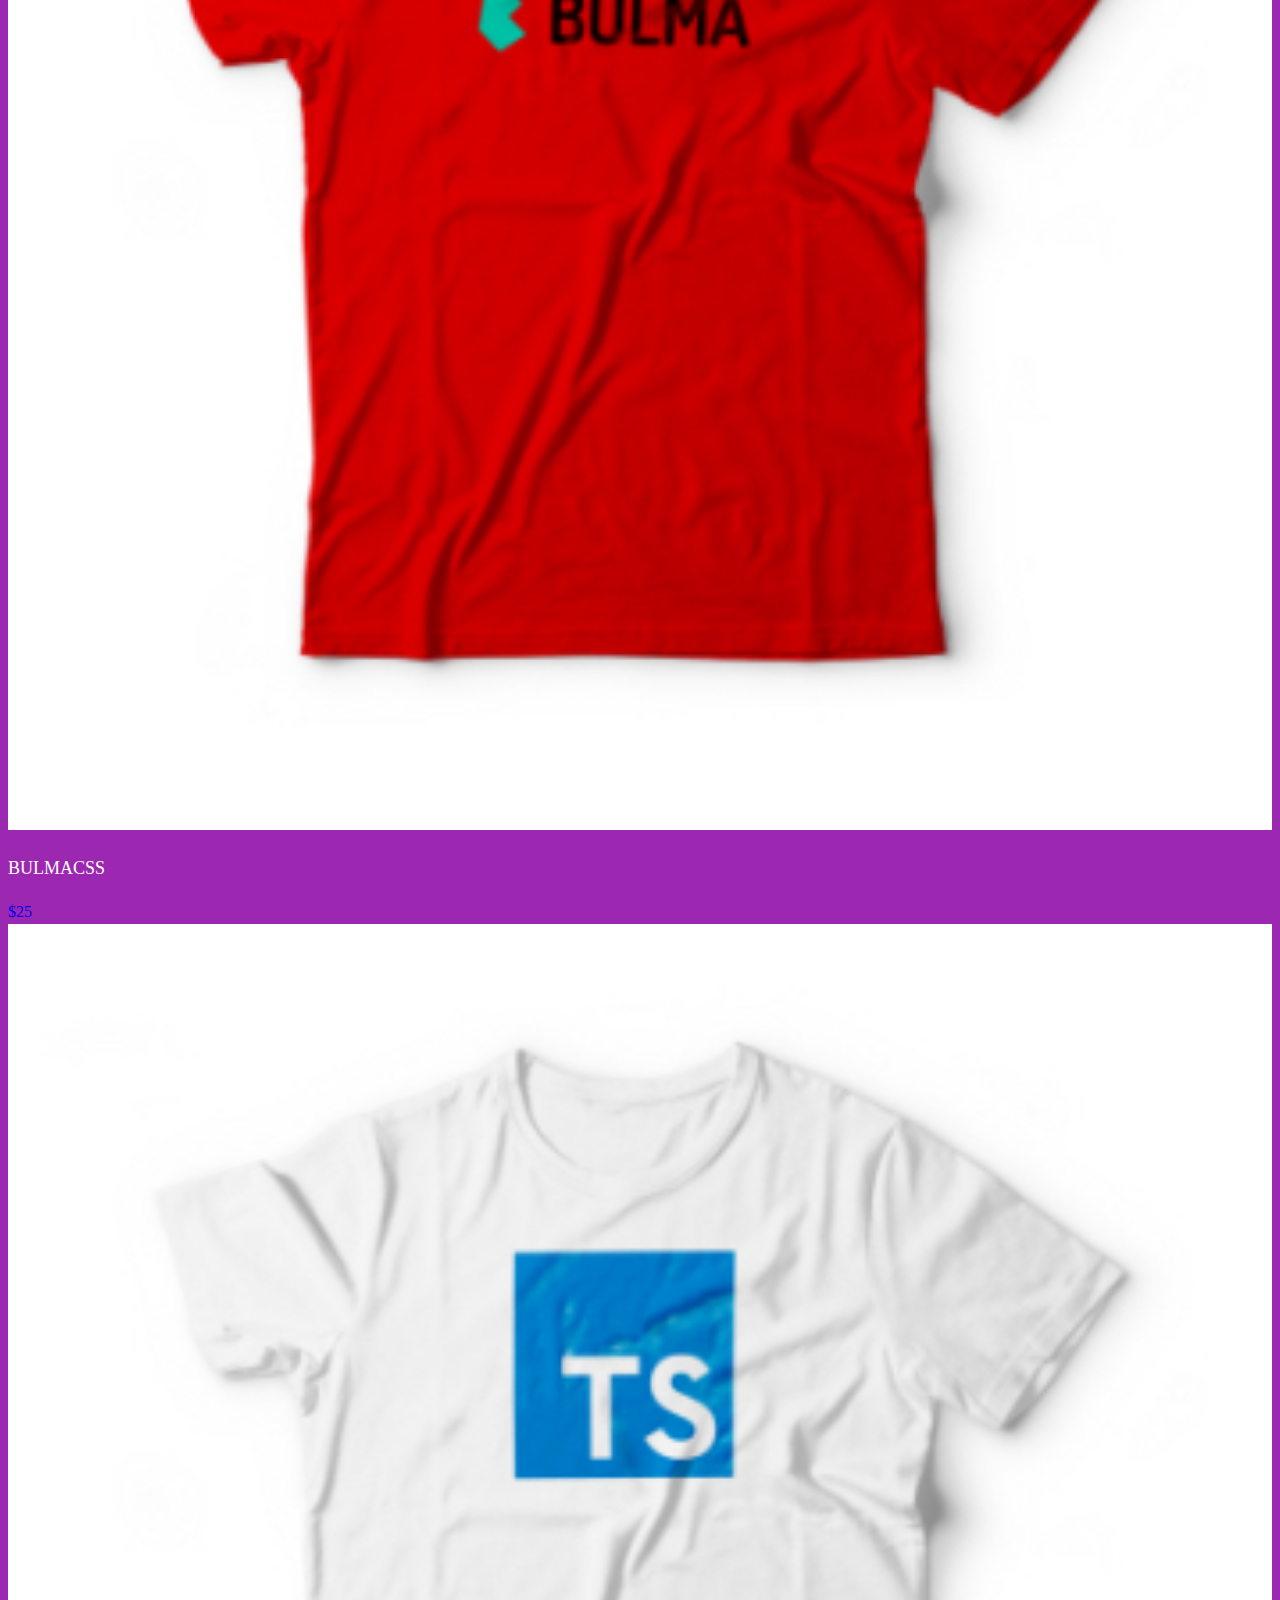
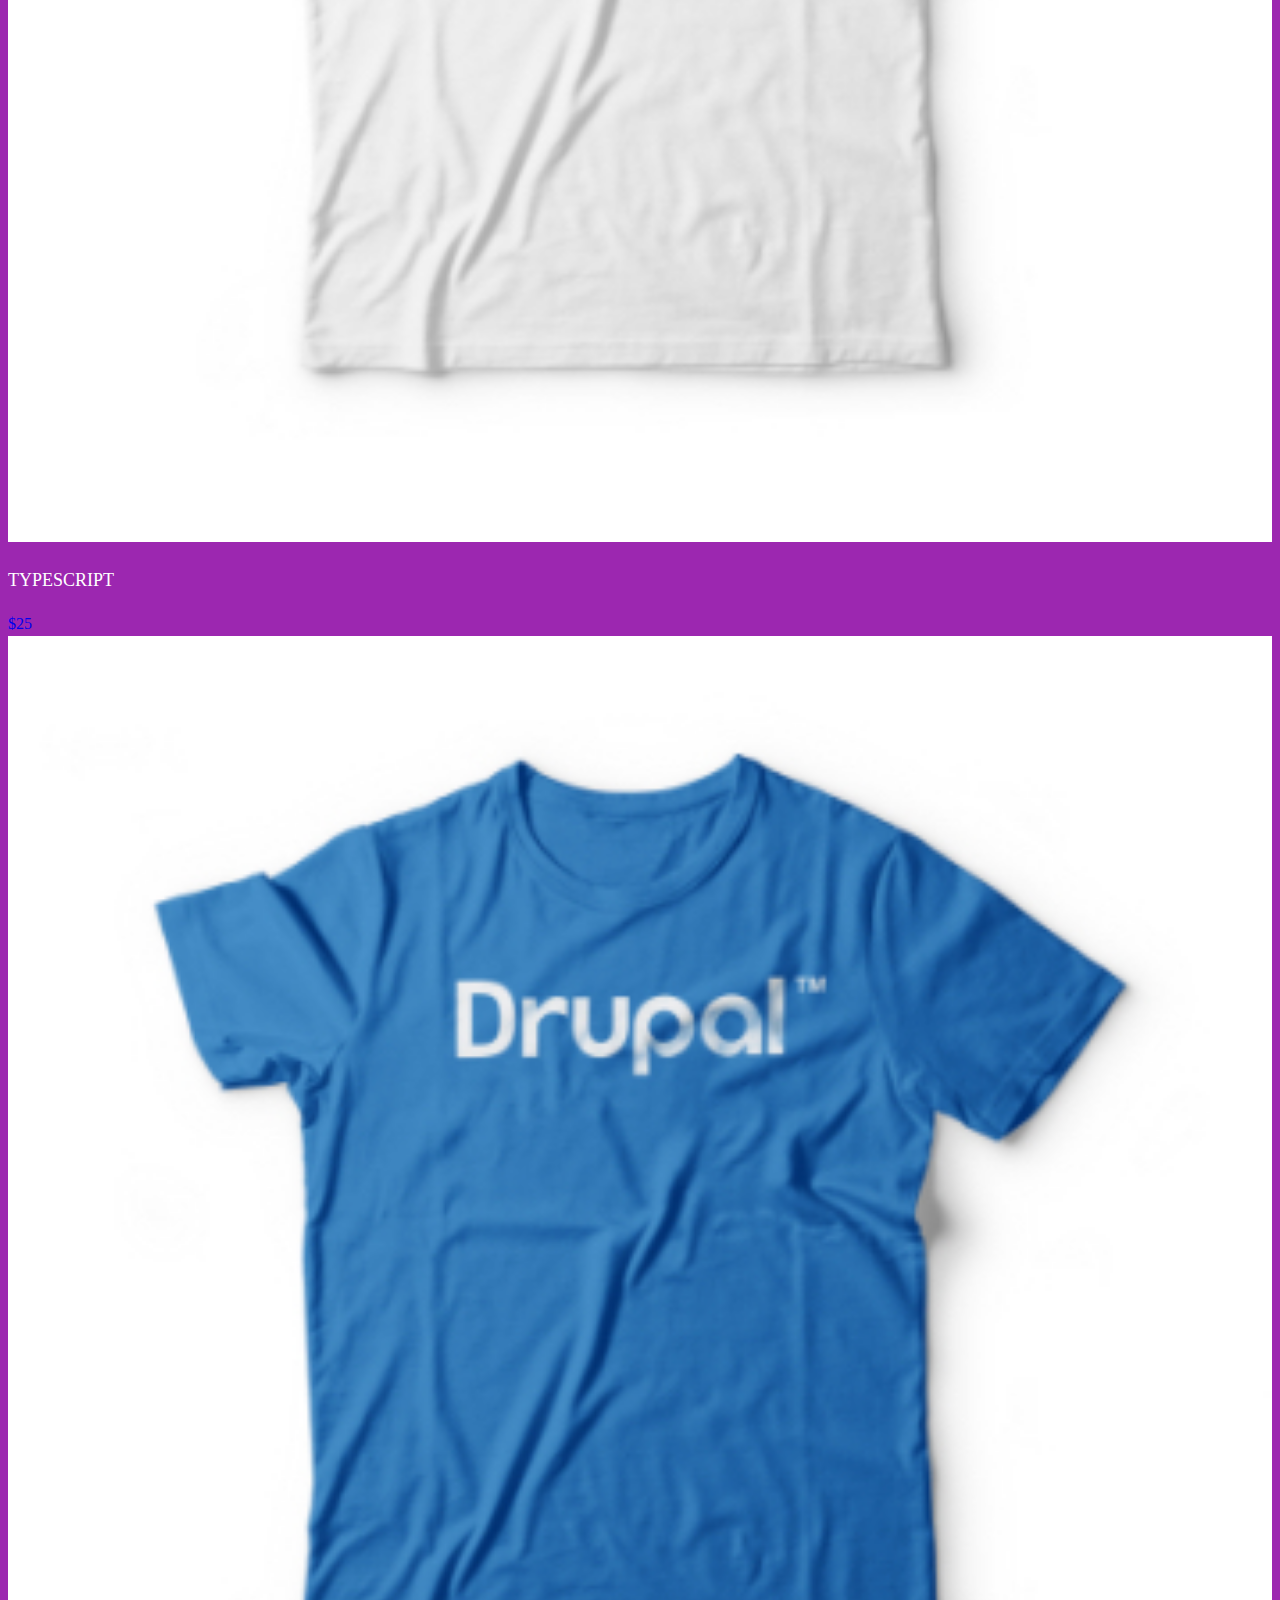
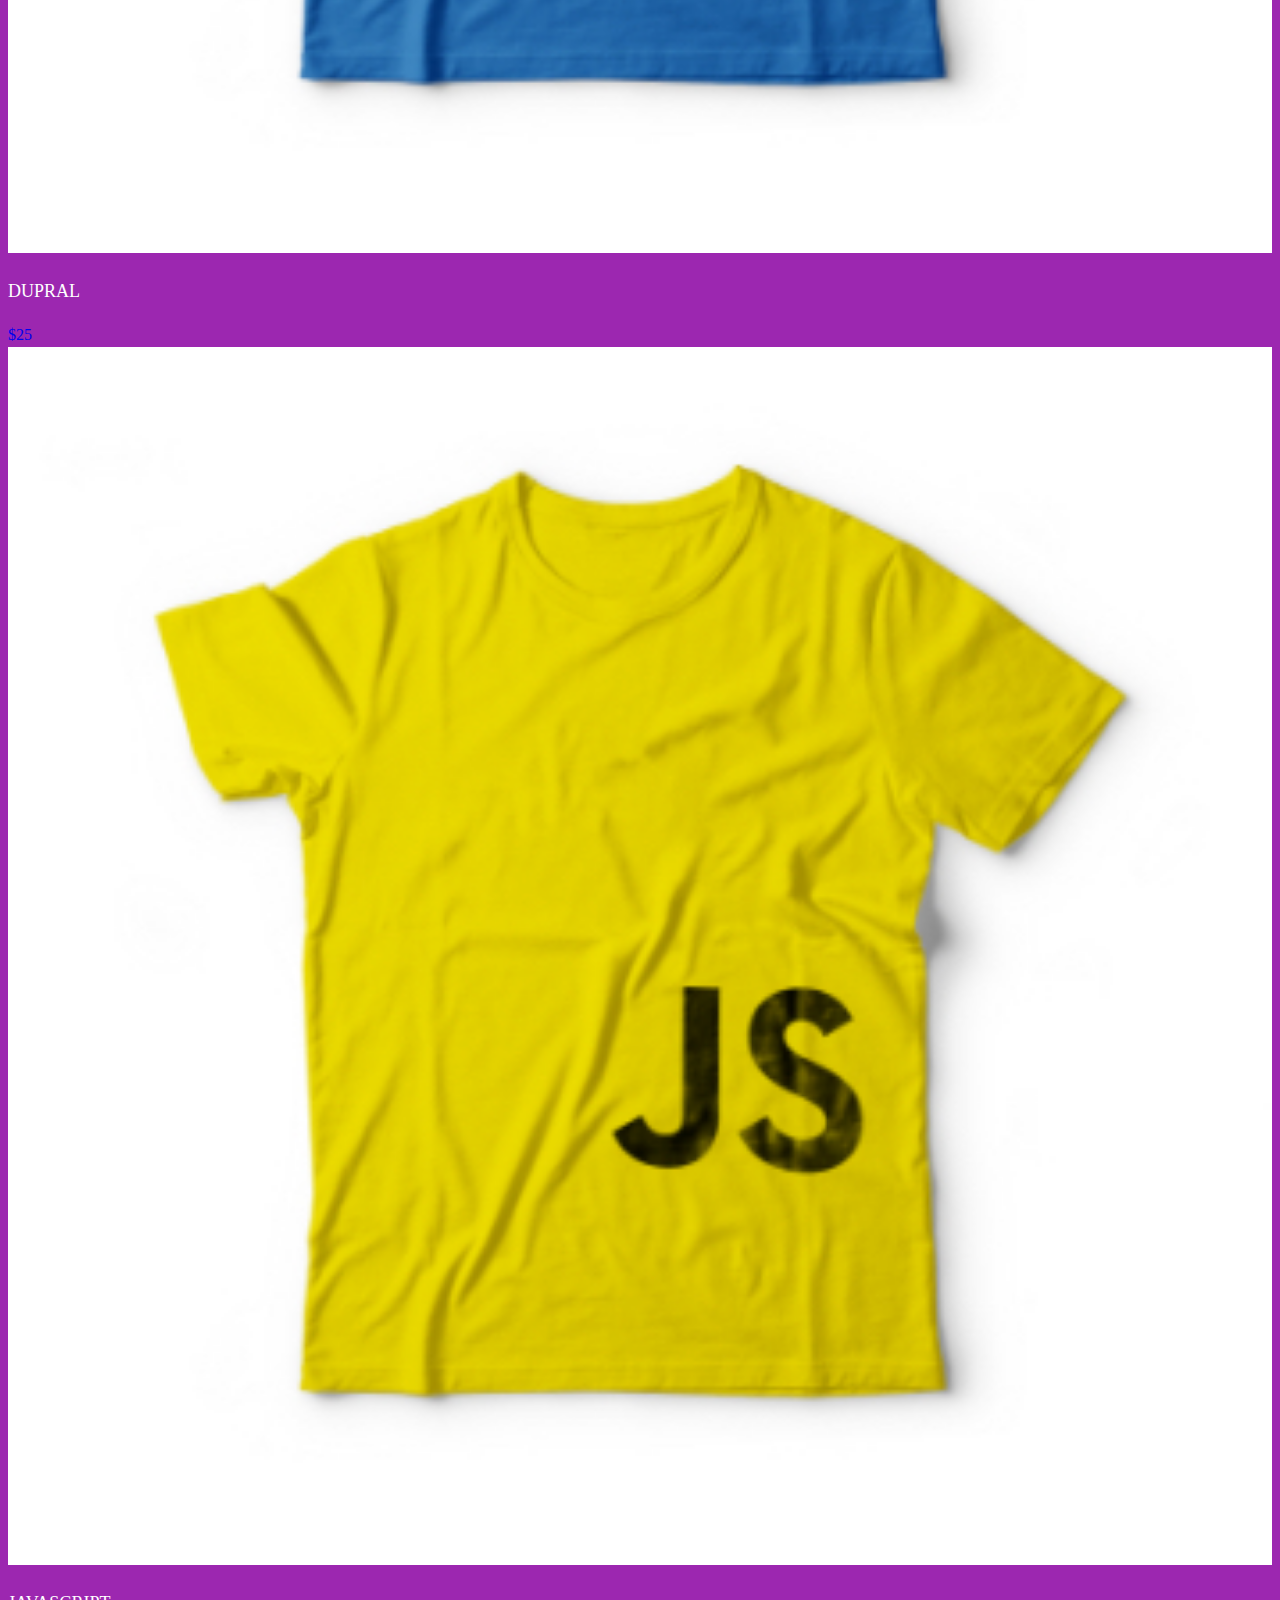
==== commit 88af2dd2: "Agregado de normalize y estilos de ccs a lo html" ====
--- a/index.html
+++ b/index.html
@@ -3,116 +3,163 @@
   <head>
     <meta charset="UTF-8" />
     <meta name="viewport" content="width=device-width, initial-scale=1.0" />
+    <link rel="stylesheet" href="./css/normalize.css" />
+    <link rel="preconnect" href="https://fonts.googleapis.com" />
+    <link rel="preconnect" href="https://fonts.gstatic.com" crossorigin />
+    <link
+      href="https://fonts.googleapis.com/css2?family=Nosifer&display=swap"
+      rel="stylesheet"
+    />
     <link rel="stylesheet" href="css/style_tienda.css" />
     <title>Tienda virtual de camisetas</title>
   </head>
   <body>
-    <header>
-      <h1>Frontend<br />Store</h1>
-      <h2>Nuestros productos</h2>
+    <header class="header">
+      <a class="header__logo" href="index.html"
+        ><img src="./img/logo.png" alt="logo principal"
+      /></a>
     </header>
 
-    <nav>
-      <a href="index.html">Tienda</a>
-      <a href="nosotros.html">Nosotros</a>
+    <nav class="navegacion">
+      <a class="navegacion__enlace navegacion__enlace--activo" href="index.html"
+        >Tienda</a
+      >
+      <a class="navegacion__enlace" href="nosotros.html">Nosotros</a>
     </nav>
 
-    <section class="producto-grid">
+    <main>
+      <h1>Nuestros productos</h1>
+
       <div>
-        <img src="img/1.jpg" alt="Camiseta gris de VUEJS" />
-        <p>VUEJS</p>
-        <span>$25</span>
+        <div>
+          <a href="producto.html">
+            <img src="img/1.jpg" alt="Camiseta gris de VUEJS" />
+            <p>VUEJS</p>
+            <span>$25</span>
+          </a>
+        </div>
+
+        <div>
+          <a href="producto.html">
+            <img src="img/2.jpg" alt="Camiseta gris claro de ANGULARJS" />
+            <p>ANGULARJS</p>
+            <span>$25</span>
+          </a>
+        </div>
+
+        <div>
+          <a href="producto.html">
+            <img src="img/3.jpg" alt="Camiseta gris oscuro de REACTJS" />
+            <p>REACTJS</p>
+            <span>$25</span>
+          </a>
+        </div>
+
+        <div>
+          <a href="producto.html">
+            <img src="img/4.jpg" alt="Camiseta amarilla de REDUX" />
+            <p>REDUX</p>
+            <span>$25</span>
+          </a>
+        </div>
+
+        <div>
+          <a href="producto.html">
+            <img src="img/5.jpg" alt="Camiseta gris claro de NODE.JS" />
+            <p>NODE.JS</p>
+            <span>$25</span>
+          </a>
+        </div>
+
+        <div>
+          <a href="producto.html">
+            <img src="img/6.jpg" alt="Camiseta negra de SASS" />
+            <p>SASS</p>
+            <span>$25</span>
+          </a>
+        </div>
+
+        <div>
+          <a href="producto.html">
+            <img src="img/7.jpg" alt="Camiseta gris de HTML5" />
+            <p>HTML5</p>
+            <span>$25</span>
+          </a>
+        </div>
+
+        <div>
+          <a href="producto.html">
+            <img src="img/8.jpg" alt="Camiseta morada de GITHUB" />
+            <p>GITHUB</p>
+            <span>$25</span>
+          </a>
+        </div>
+
+        <div>
+          <a href="producto.html">
+            <img src="img/9.jpg" alt="Camiseta roja de BULMACSS" />
+            <p>BULMACSS</p>
+            <span>$25</span>
+          </a>
+        </div>
+
+        <div>
+          <a href="producto.html">
+            <img src="img/10.jpg" alt="Camiseta blanca de TYPESCRIPT" />
+            <p>TYPESCRIPT</p>
+            <span>$25</span>
+          </a>
+        </div>
+
+        <div>
+          <a href="producto.html">
+            <img src="img/11.jpg" alt="Camiseta azul de DUPRAL" />
+            <p>DUPRAL</p>
+            <span>$25</span>
+          </a>
+        </div>
+
+        <div>
+          <a href="producto.html">
+            <img src="img/12.jpg" alt="Camisetaamarilla de JAVASCRIPT" />
+            <p>JAVASCRIPT</p>
+            <span>$25</span>
+          </a>
+        </div>
+
+        <div>
+          <a href="producto.html">
+            <img src="img/13.jpg" alt="Camiseta negra de GRAPHQL" />
+            <p>GRAPHQL</p>
+            <span>$25</span>
+          </a>
+        </div>
+
+        <div>
+          <a href="producto.html">
+            <img src="img/14.jpg" alt="Camiseta naranja de WORDPRESS" />
+            <p>WORDPRESS</p>
+            <span>$25</span>
+          </a>
+        </div>
       </div>
 
       <div>
-        <img src="img/2.jpg" alt="Camiseta gris claro de ANGULARJS" />
-        <p>ANGULARJS</p>
-        <span>$25</span>
+        <a href="producto.html">
+          <img src="img/grafico1.jpg" alt="Grafico de camisetas REACTJS" />
+        </a>
       </div>
 
       <div>
-        <img src="img/3.jpg" alt="Camiseta gris oscuro de REACTJS" />
-        <p>REACTJS</p>
-        <span>$25</span>
+        <a href="producto.html">
+          <img
+            src="img/grafico2.jpg"
+            alt="Grafico de camiseta blanca de NODEJS"
+          />
+        </a>
       </div>
+    </main>
 
-      <div>
-        <img src="img/grafico1.jpg" alt="Grafico de camisetas REACTJS" />
-      </div>
-
-      <div>
-        <img src="img/4.jpg" alt="Camiseta amarilla de REDUX" />
-        <p>REDUX</p>
-        <span>$25</span>
-      </div>
-
-      <div>
-        <img src="img/5.jpg" alt="Camiseta gris claro de NODE.JS" />
-        <p>NODE.JS</p>
-        <span>$25</span>
-      </div>
-
-      <div>
-        <img src="img/6.jpg" alt="Camiseta negra de SASS" />
-        <p>SASS</p>
-        <span>$25</span>
-      </div>
-
-      <div>
-        <img src="img/7.jpg" alt="Camiseta gris de HTML5" />
-        <p>HTML5</p>
-        <span>$25</span>
-      </div>
-
-      <div>
-        <img src="img/8.jpg" alt="Camiseta morada de GITHUB" />
-        <p>GITHUB</p>
-        <span>$25</span>
-      </div>
-
-      <div>
-        <img src="img/9.jpg" alt="Camiseta roja de BULMACSS" />
-        <p>BULMACSS</p>
-        <span>$25</span>
-      </div>
-
-      <div>
-        <img src="img/10.jpg" alt="Camiseta blanca de TYPESCRIPT" />
-        <p>TYPESCRIPT</p>
-        <span>$25</span>
-      </div>
-
-      <div>
-        <img src="img/11.jpg" alt="Camiseta azul de DUPRAL" />
-        <p>DUPRAL</p>
-        <span>$25</span>
-      </div>
-
-      <div>
-        <img
-          src="img/grafico2.jpg"
-          alt="Grafico de camiseta blanca de NODEJS"
-        />
-      </div>
-
-      <div>
-        <img src="img/12.jpg" alt="Camisetaamarilla de JAVASCRIPT" />
-        <p>JAVASCRIPT</p>
-        <span>$25</span>
-      </div>
-
-      <div>
-        <img src="img/13.jpg" alt="Camiseta negra de GRAPHQL" />
-        <p>GRAPHQL</p>
-        <span>$25</span>
-      </div>
-
-      <div>
-        <img src="img/14.jpg" alt="Camiseta naranja de WORDPRESS" />
-        <p>WORDPRESS</p>
-        <span>$25</span>
-      </div>
-    </section>
     <footer>
       <p>Todos los derechos reservados 2024</p>
     </footer>
--- a/css/style_tienda.css
+++ b/css/style_tienda.css
@@ -1,58 +1,65 @@
 :root {
-  --morado: #a842b1;
-  --morado_oscuro: #7b1a8e;
-  --naranja: #ff5722;
-  --amarrillo: #93c73a;
+  --morado: #9c27b0;
+  --morado_oscuro: #89119d;
+  --amarrillo: #ffce00;
+  --amarillo_oscuro: rgb(233, 187, 2);
   --blanco: #ffffff;
+  --negro: #000000;
+  --fuentePrincipal: "Nosifer", sans-serif;
+}
+
+html {
+  font-size: 62.5%;
 }
 
 body {
-  color: var(--blanco);
-  font-size: 1rem;
   background-color: var(--morado);
-  width: 100%;
-}
-h1 {
-  text-align: center;
-}
-h2 {
-  text-align: center;
+  font-size: 1.6rem;
+  line-height: 1.5;
 }
 
-nav {
-  padding: 1rem;
-  display: flex;
-  flex-direction: row;
-  justify-content: center;
-  gap: 1rem;
-  background-color: var(--morado_oscuro);
+p {
+  font-size: 1.8rem;
+  color: var(--blanco);
+}
+
+a {
+  text-decoration: none;
+}
+
+img {
   width: 100%;
 }
 
-a {
-  font-size: 1rem;
+h1,
+h2,
+h3 {
+  text-align: center;
+  font-family: var(--fuentePrincipal);
   color: var(--amarrillo);
-  text-decoration: none;
 }
 
-.producto-grid {
-  display: grid;
-  grid-template-columns: repeat(3, 1fr);
-  grid-template-rows: repeat(6, auto);
-  grid-template-areas:
-    "item1 item2 item3"
-    "item4 item4 item5"
-    "item6 item7 item8"
-    "item9 item10 item11"
-    "item12 item13 item13"
-    "item14 item15 item16";
-  gap: 2rem;
-  width: 90%;
-  max-width: 100rem;
+.header {
+  display: flex;
+  justify-content: center;
+  margin: 3rem 0;
 }
 
-footer {
-  text-align: center;
-  font-size: 1rem;
+.navegacion {
   background-color: var(--morado_oscuro);
+  padding: 1rem;
+  display: flex;
+  justify-content: center;
+  gap: 2rem;
 }
+
+.navegacion__enlace {
+  font-family: var(--fuentePrincipal);
+  color: var(--blanco);
+  font-size: 3rem;
+}
+
+.navegacion__enlace--activo, /*esto es un comportamiento o una accion*/
+.navegacion__enlace:hover {
+  color: var(--amarrillo);
+}
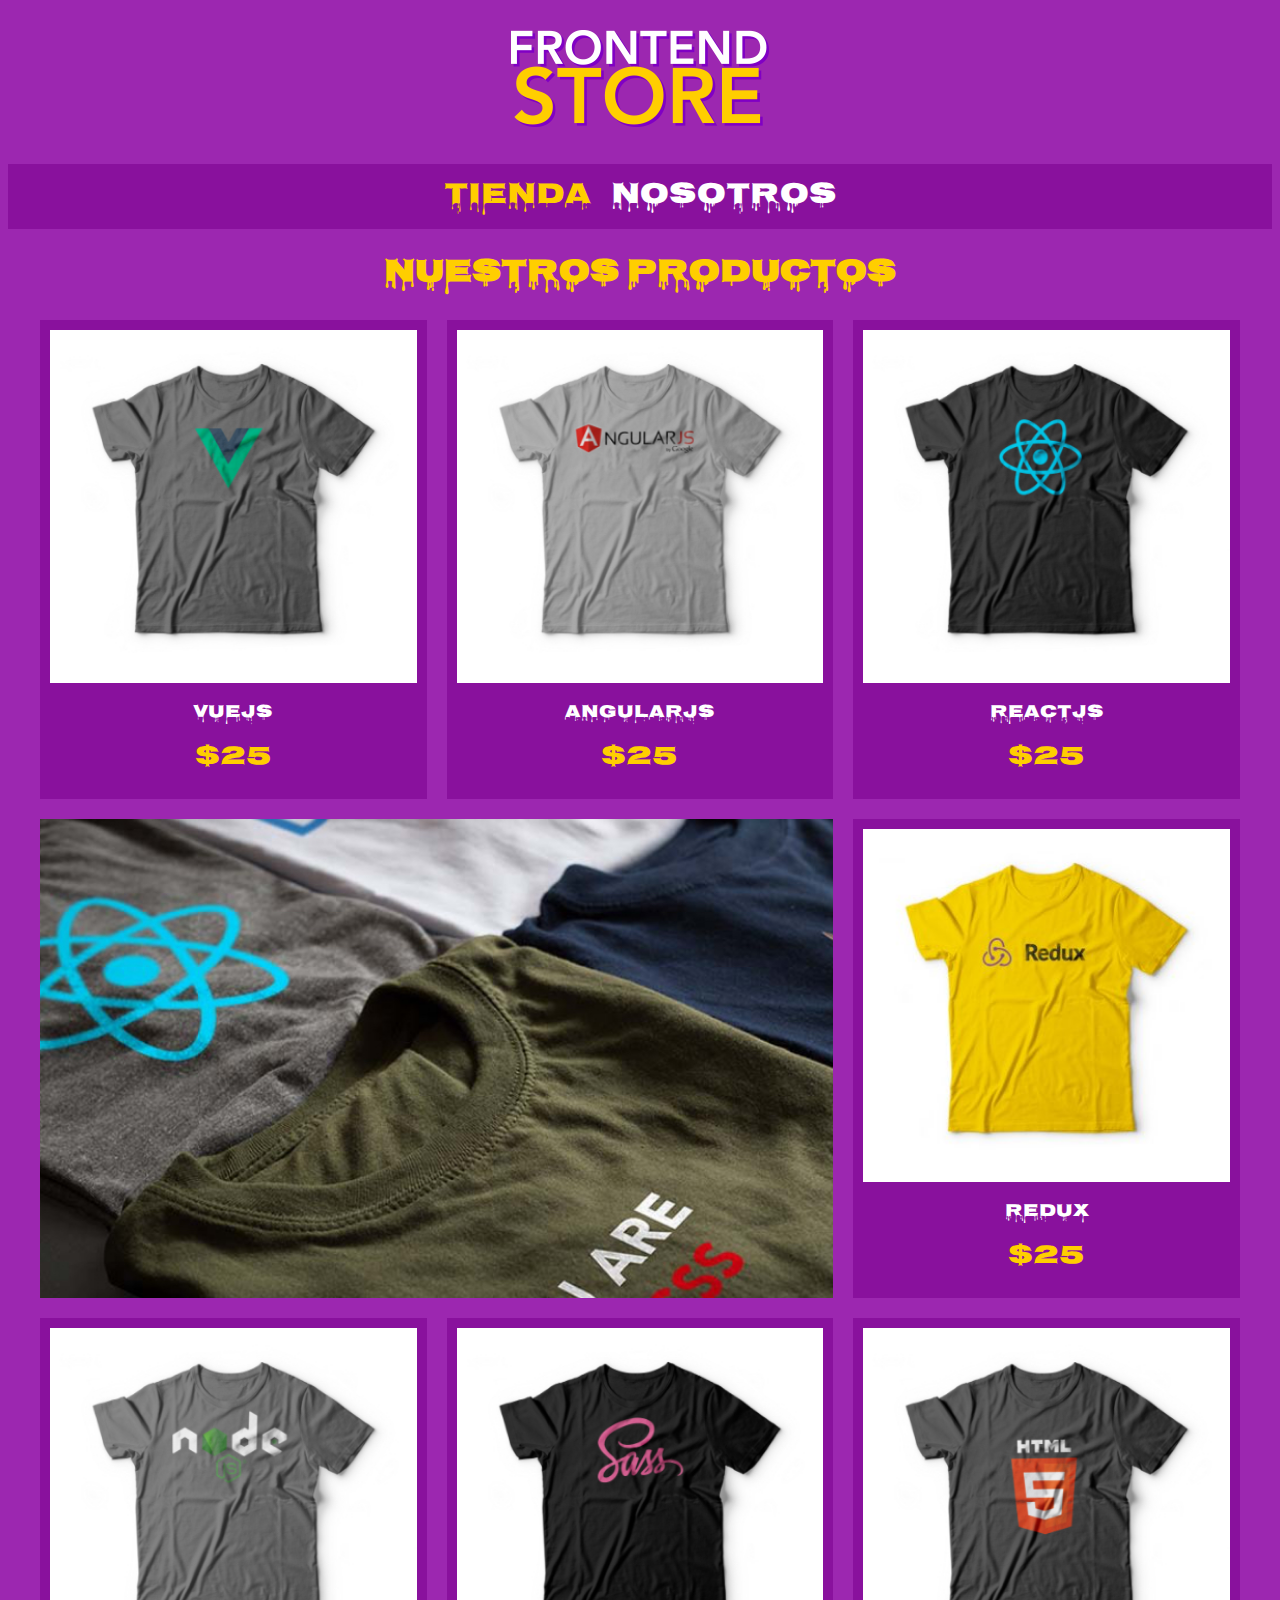
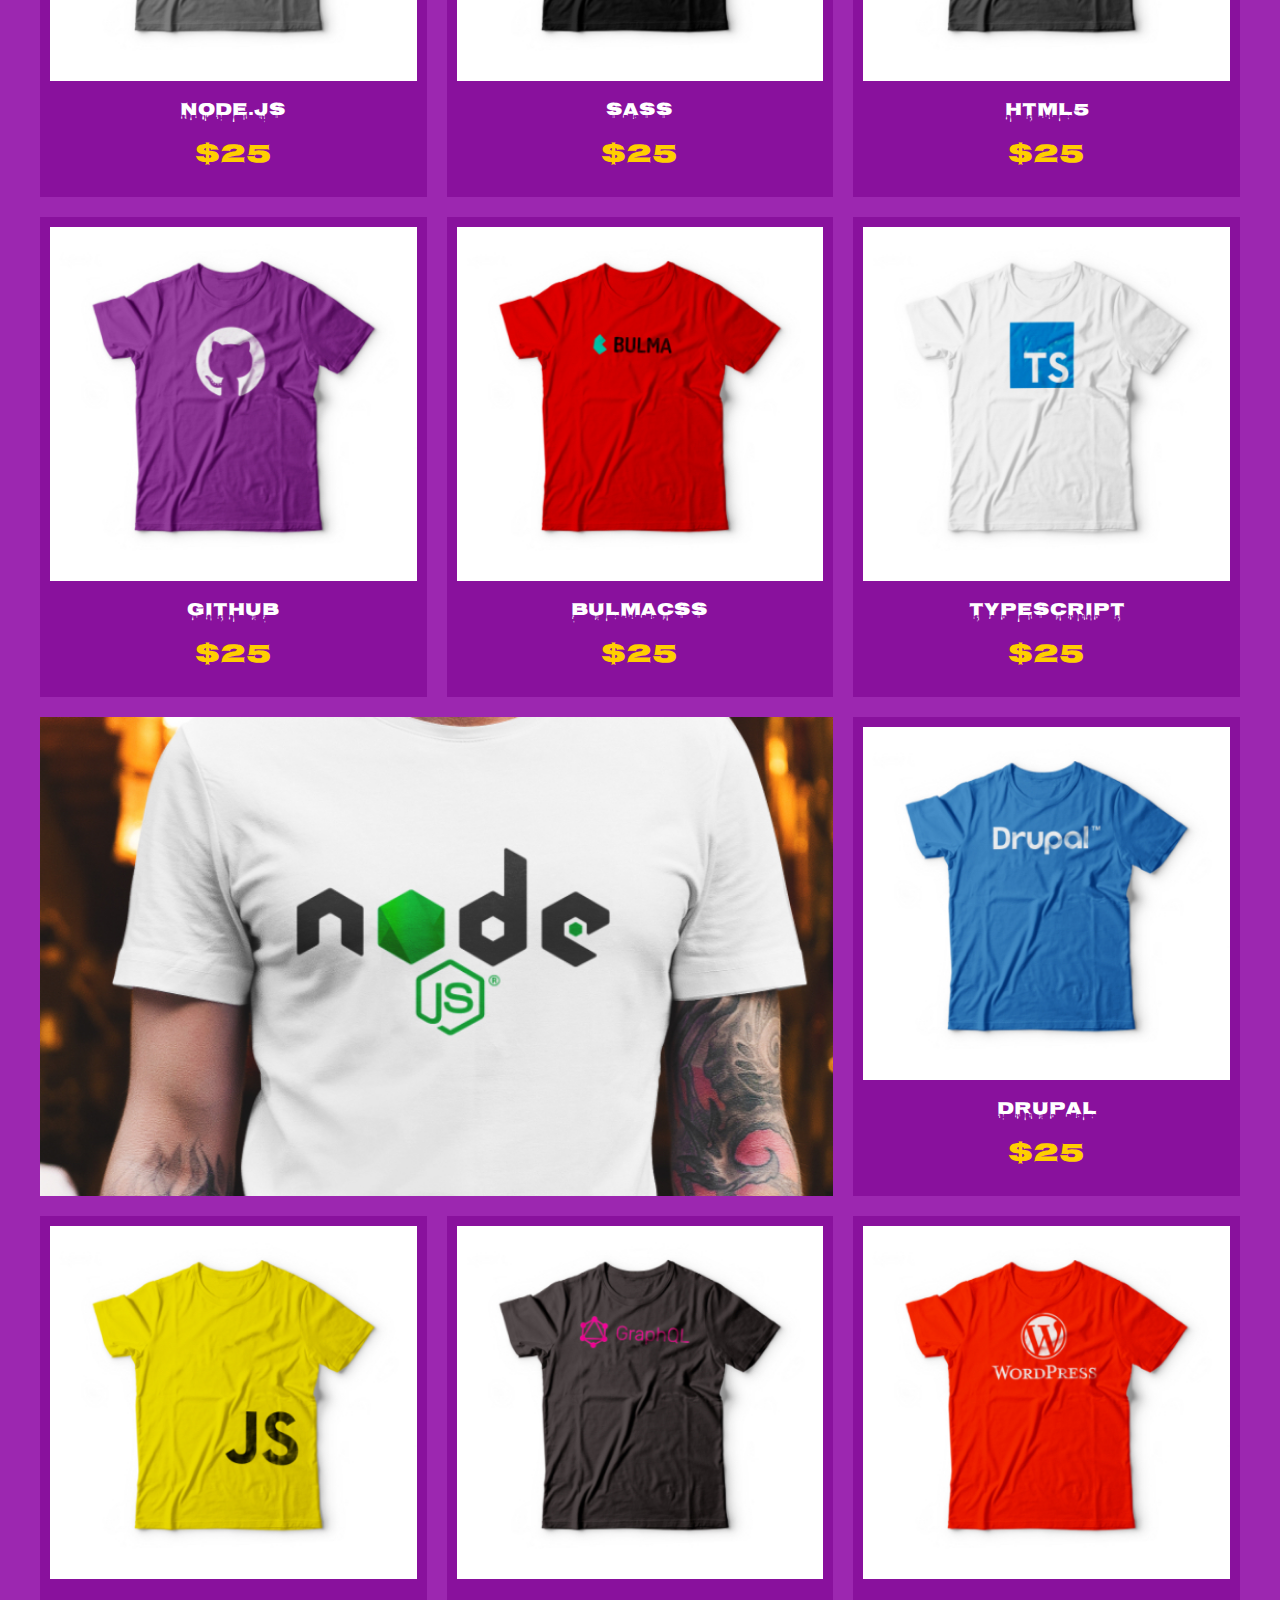
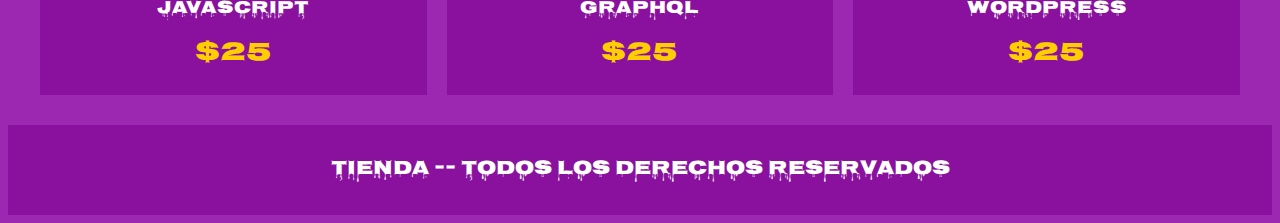
==== commit f9a667d2: "Codificacion de varios archivos" ====
--- a/index.html
+++ b/index.html
@@ -27,141 +27,130 @@
       <a class="navegacion__enlace" href="nosotros.html">Nosotros</a>
     </nav>
 
-    <main>
+    <main class="contenedor">
       <h1>Nuestros productos</h1>
 
-      <div>
-        <div>
+      <div class="grid">
+        <div class="producto">
           <a href="producto.html">
             <img src="img/1.jpg" alt="Camiseta gris de VUEJS" />
-            <p>VUEJS</p>
-            <span>$25</span>
+            <p class="producto__nombre">VUEJS</p>
+            <p class="producto__precio">$25</p>
           </a>
         </div>
 
-        <div>
+        <div class="producto">
           <a href="producto.html">
             <img src="img/2.jpg" alt="Camiseta gris claro de ANGULARJS" />
-            <p>ANGULARJS</p>
-            <span>$25</span>
+            <p class="producto__nombre">ANGULARJS</p>
+            <p class="producto__precio">$25</p>
           </a>
         </div>
 
-        <div>
+        <div class="producto">
           <a href="producto.html">
             <img src="img/3.jpg" alt="Camiseta gris oscuro de REACTJS" />
-            <p>REACTJS</p>
-            <span>$25</span>
+            <p class="producto__nombre">REACTJS</p>
+            <p class="producto__precio">$25</p>
           </a>
         </div>
 
-        <div>
+        <div class="producto">
           <a href="producto.html">
             <img src="img/4.jpg" alt="Camiseta amarilla de REDUX" />
-            <p>REDUX</p>
-            <span>$25</span>
+            <p class="producto__nombre">REDUX</p>
+            <p class="producto__precio">$25</p>
           </a>
         </div>
 
-        <div>
+        <div class="producto">
           <a href="producto.html">
             <img src="img/5.jpg" alt="Camiseta gris claro de NODE.JS" />
-            <p>NODE.JS</p>
-            <span>$25</span>
+            <p class="producto__nombre">NODE.JS</p>
+            <p class="producto__precio">$25</p>
           </a>
         </div>
 
-        <div>
+        <div class="producto">
           <a href="producto.html">
             <img src="img/6.jpg" alt="Camiseta negra de SASS" />
-            <p>SASS</p>
-            <span>$25</span>
+            <p class="producto__nombre">SASS</p>
+            <p class="producto__precio">$25</p>
           </a>
         </div>
 
-        <div>
+        <div class="producto">
           <a href="producto.html">
             <img src="img/7.jpg" alt="Camiseta gris de HTML5" />
-            <p>HTML5</p>
-            <span>$25</span>
+            <p class="producto__nombre">HTML5</p>
+            <p class="producto__precio">$25</p>
           </a>
         </div>
 
-        <div>
+        <div class="producto">
           <a href="producto.html">
             <img src="img/8.jpg" alt="Camiseta morada de GITHUB" />
-            <p>GITHUB</p>
-            <span>$25</span>
+            <p class="producto__nombre">GITHUB</p>
+            <p class="producto__precio">$25</p>
           </a>
         </div>
 
-        <div>
+        <div class="producto">
           <a href="producto.html">
             <img src="img/9.jpg" alt="Camiseta roja de BULMACSS" />
-            <p>BULMACSS</p>
-            <span>$25</span>
+            <p class="producto__nombre">BULMACSS</p>
+            <p class="producto__precio">$25</p>
           </a>
         </div>
 
-        <div>
+        <div class="producto">
           <a href="producto.html">
             <img src="img/10.jpg" alt="Camiseta blanca de TYPESCRIPT" />
-            <p>TYPESCRIPT</p>
-            <span>$25</span>
+            <p class="producto__nombre">TYPESCRIPT</p>
+            <p class="producto__precio">$25</p>
           </a>
         </div>
 
-        <div>
+        <div class="producto">
           <a href="producto.html">
-            <img src="img/11.jpg" alt="Camiseta azul de DUPRAL" />
-            <p>DUPRAL</p>
-            <span>$25</span>
+            <img src="img/11.jpg" alt="Camiseta azul de DRUPAL" />
+            <p class="producto__nombre">DRUPAL</p>
+            <p class="producto__precio">$25</p>
           </a>
         </div>
 
-        <div>
+        <div class="producto">
           <a href="producto.html">
-            <img src="img/12.jpg" alt="Camisetaamarilla de JAVASCRIPT" />
-            <p>JAVASCRIPT</p>
-            <span>$25</span>
+            <img src="img/12.jpg" alt="Camiseta amarilla de JAVASCRIPT" />
+            <p class="producto__nombre">JAVASCRIPT</p>
+            <p class="producto__precio">$25</p>
           </a>
         </div>
 
-        <div>
+        <div class="producto">
           <a href="producto.html">
             <img src="img/13.jpg" alt="Camiseta negra de GRAPHQL" />
-            <p>GRAPHQL</p>
-            <span>$25</span>
+            <p class="producto__nombre">GRAPHQL</p>
+            <p class="producto__precio">$25</p>
           </a>
         </div>
 
-        <div>
+        <div class="producto">
           <a href="producto.html">
             <img src="img/14.jpg" alt="Camiseta naranja de WORDPRESS" />
-            <p>WORDPRESS</p>
-            <span>$25</span>
+            <p class="producto__nombre">WORDPRESS</p>
+            <p class="producto__precio">$25</p>
           </a>
         </div>
-      </div>
 
-      <div>
-        <a href="producto.html">
-          <img src="img/grafico1.jpg" alt="Grafico de camisetas REACTJS" />
-        </a>
-      </div>
+        <div class="grafico grafico--camisa"></div>
 
-      <div>
-        <a href="producto.html">
-          <img
-            src="img/grafico2.jpg"
-            alt="Grafico de camiseta blanca de NODEJS"
-          />
-        </a>
+        <div class="grafico grafico--node"></div>
       </div>
     </main>
 
-    <footer>
-      <p>Todos los derechos reservados 2024</p>
+    <footer class="footer">
+      <p class="footer__texto">Tienda -- Todos los derechos reservados</p>
     </footer>
   </body>
 </html>
--- a/css/style_tienda.css
+++ b/css/style_tienda.css
@@ -5,6 +5,7 @@
   --amarillo_oscuro: rgb(233, 187, 2);
   --blanco: #ffffff;
   --negro: #000000;
+  --celeste: #718ce5;
   --fuentePrincipal: "Nosifer", sans-serif;
 }
 
@@ -63,3 +64,89 @@
 .navegacion__enlace:hover {
   color: var(--amarrillo);
 }
+
+.contenedor {
+  max-width: 120rem;
+  margin: 0 auto;
+}
+
+.grid {
+  display: grid;
+  grid-template-columns: repeat(2, 1fr);
+  gap: 2rem;
+}
+
+@media (min-width: 768px) {
+  .grid {
+    grid-template-columns: repeat(3, 1fr);
+  }
+}
+
+.producto {
+  background-color: var(--morado_oscuro);
+  padding: 1rem;
+}
+s .producto__nombre {
+  font-size: 4rem;
+}
+
+.producto__precio {
+  font-size: 2.8rem;
+  color: var(--amarrillo);
+}
+
+.producto__nombre,
+.producto__precio {
+  font-family: var(--fuentePrincipal);
+  text-align: center;
+  margin: 1rem 0;
+}
+
+.grafico {
+  min-height: 30rem;
+  background-repeat: no-repeat;
+  background-size: cover;
+  grid-column: 1 / 3;
+}
+
+.grafico--camisa {
+  background-image: url(../img/grafico1.jpg);
+  grid-row: 2 / 3;
+}
+
+.grafico--node {
+  background-image: url(../img/grafico2.jpg);
+  grid-row: 8 / 9;
+}
+
+@media (min-width: 768px) {
+  .grafico--node {
+    grid-row: 5 / 6;
+  }
+}
+
+.footer {
+  background-color: var(--morado_oscuro);
+  padding: 1rem;
+  margin-top: 3rem;
+}
+
+.footer__texto {
+  font-family: var(--fuentePrincipal);
+  font-size: 2rem;
+  text-align: center;
+}
+
+.nosotros {
+  display: flex;
+  flex-direction: column-reverse;
+  justify-content: center;
+  padding: 2rem;
+  gap: 2rem;
+}
+
+@media (min-width: 768px) {
+  .nosotros {
+    flex-direction: row;
+  }
+}
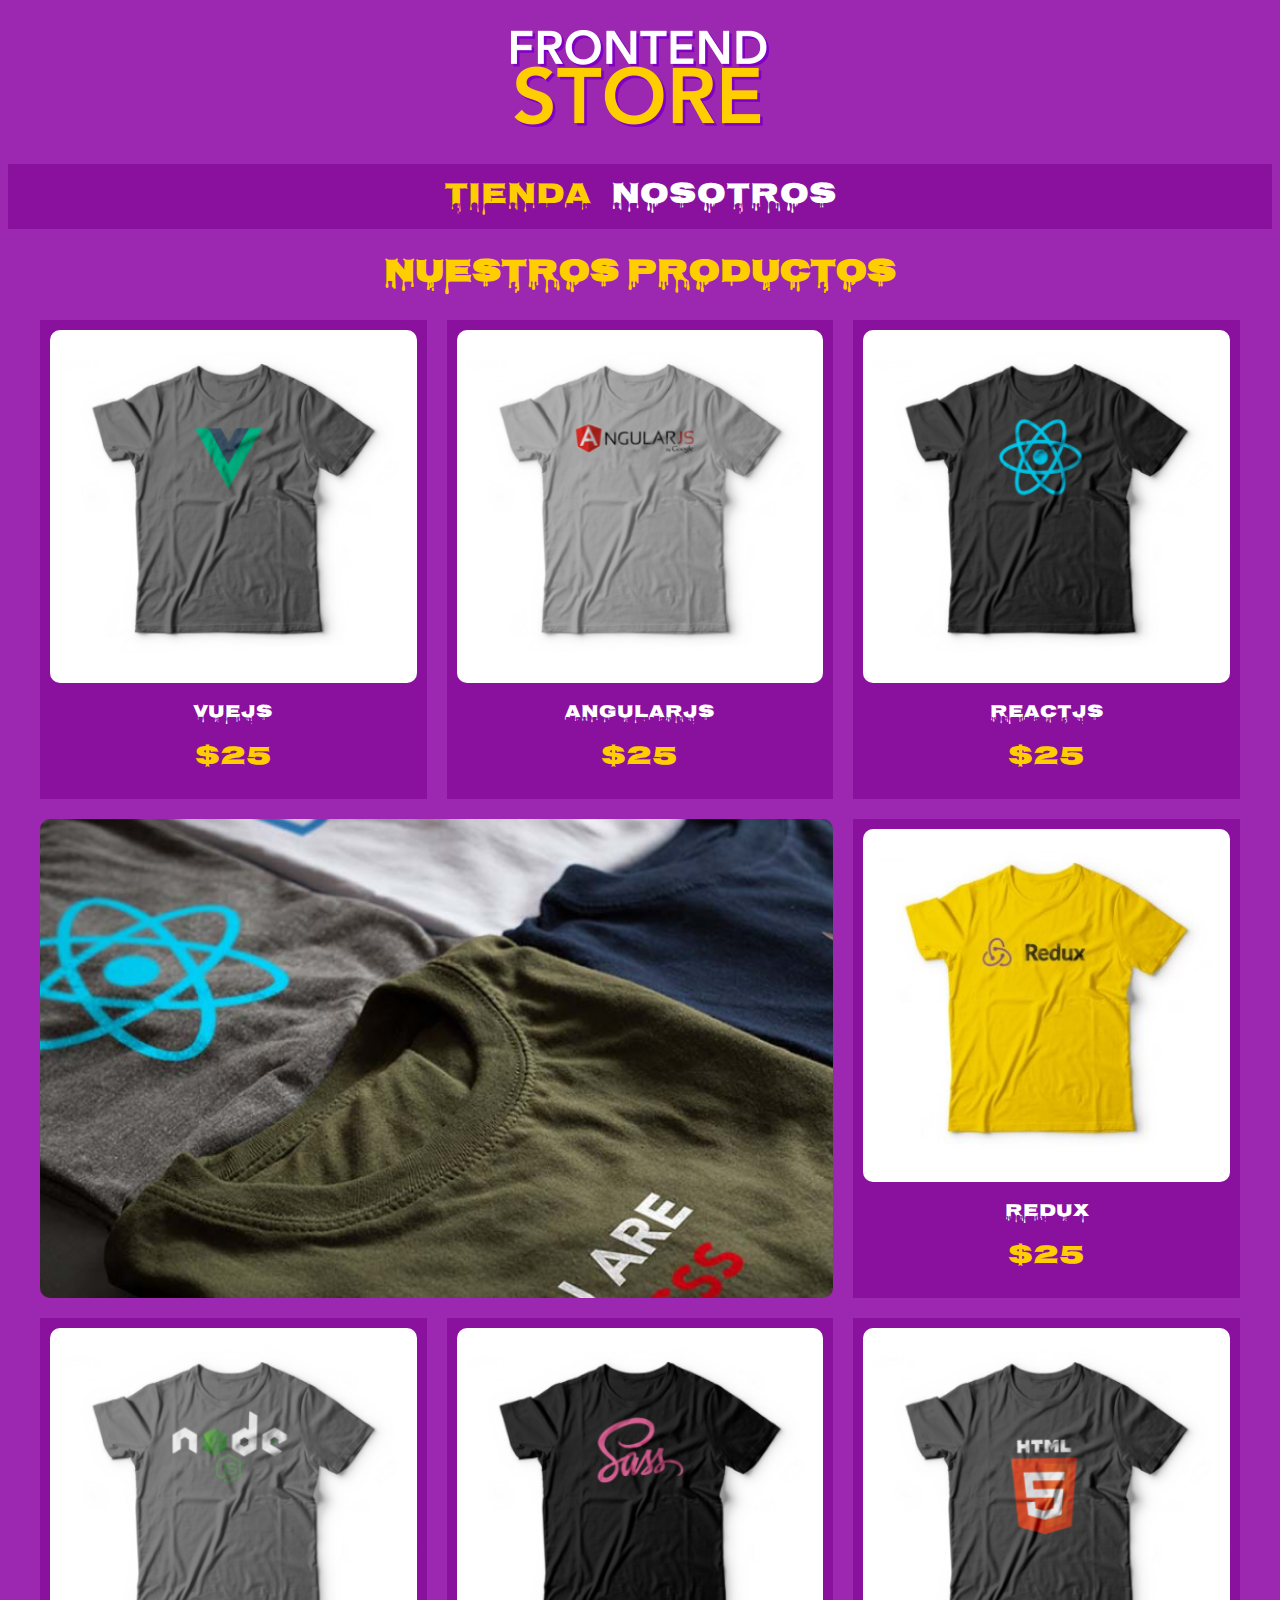
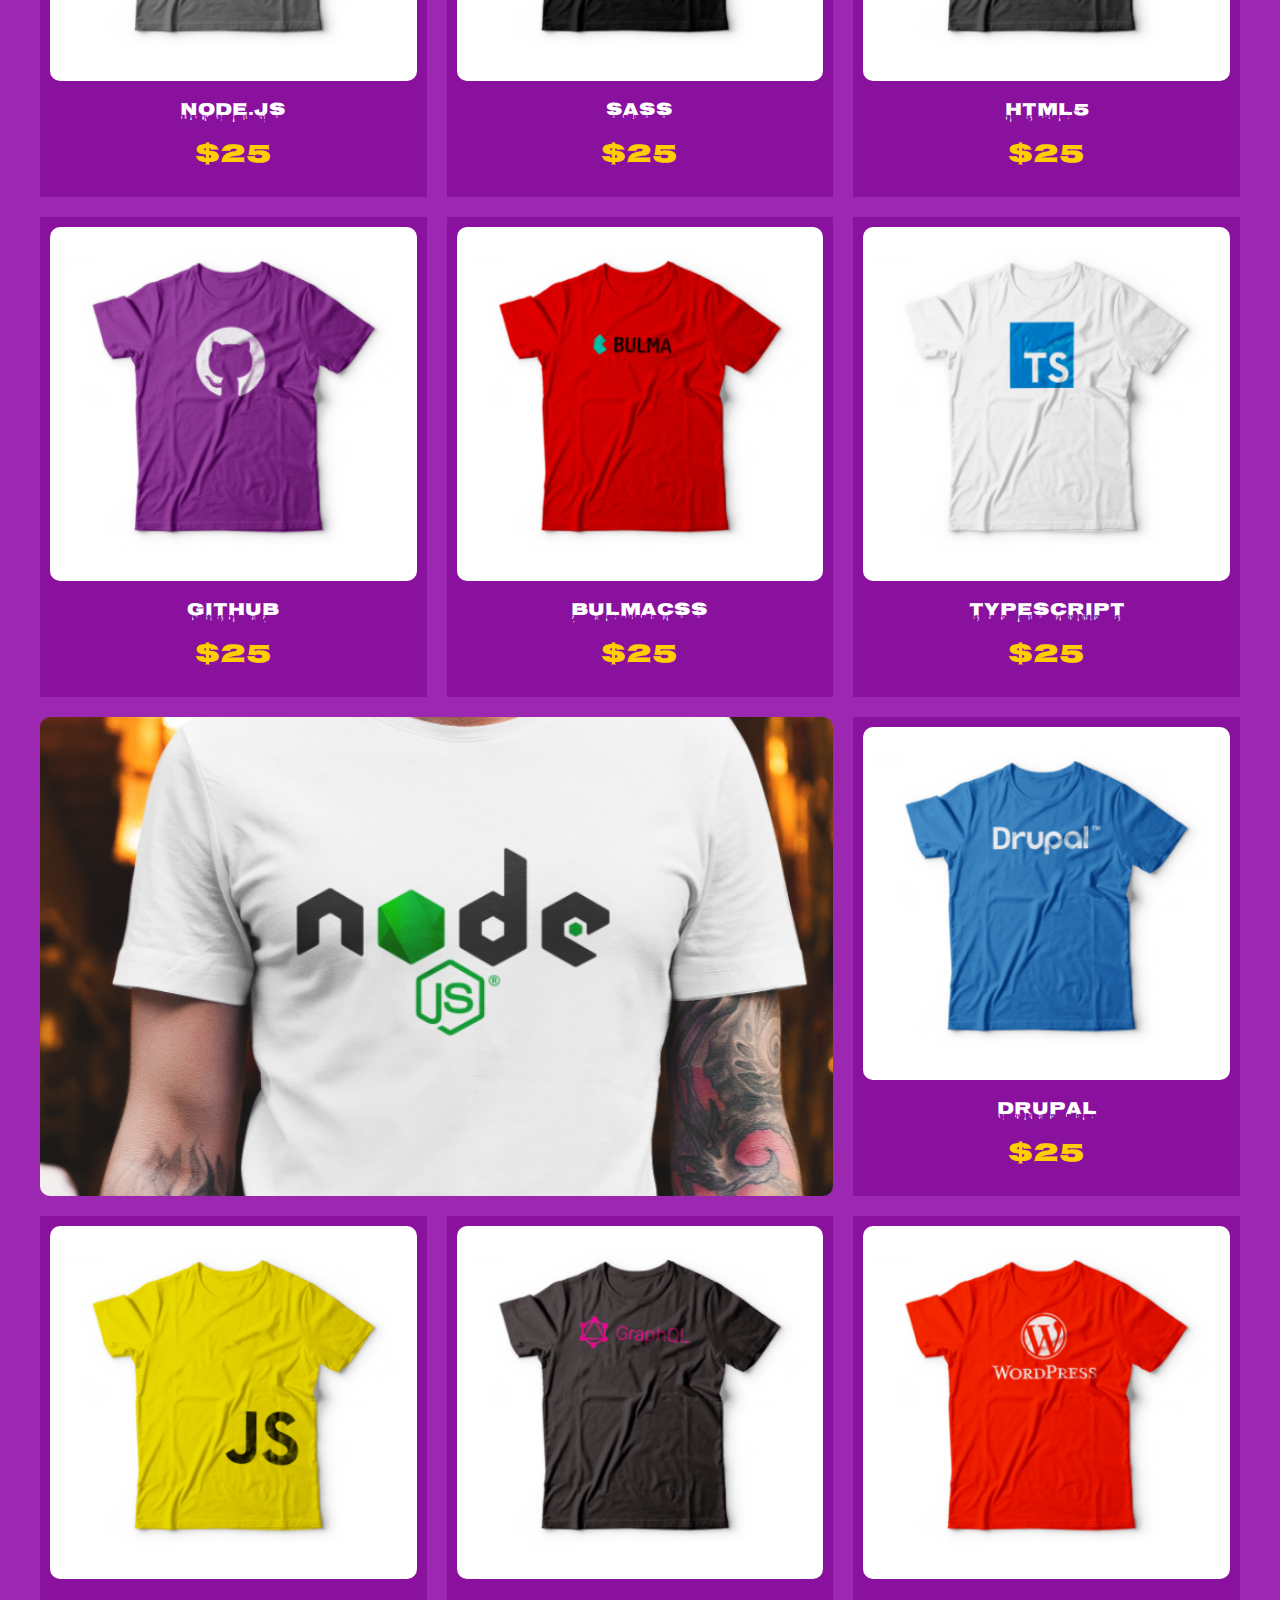
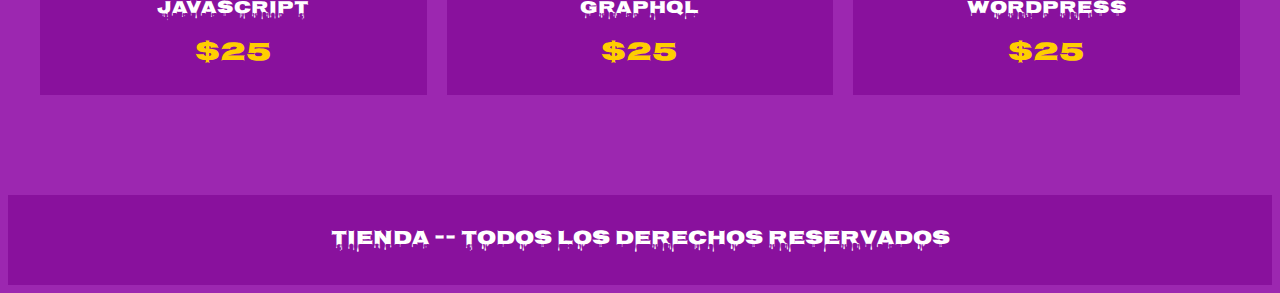
==== commit 527338bf: "Retoques finales de la pagina" ====
--- a/index.html
+++ b/index.html
@@ -33,7 +33,7 @@
       <div class="grid">
         <div class="producto">
           <a href="producto.html">
-            <img src="img/1.jpg" alt="Camiseta gris de VUEJS" />
+            <img class="imagen2" src="img/1.jpg" alt="Camiseta gris de VUEJS" />
             <p class="producto__nombre">VUEJS</p>
             <p class="producto__precio">$25</p>
           </a>
@@ -41,7 +41,11 @@
 
         <div class="producto">
           <a href="producto.html">
-            <img src="img/2.jpg" alt="Camiseta gris claro de ANGULARJS" />
+            <img
+              class="imagen2"
+              src="img/2.jpg"
+              alt="Camiseta gris claro de ANGULARJS"
+            />
             <p class="producto__nombre">ANGULARJS</p>
             <p class="producto__precio">$25</p>
           </a>
@@ -49,7 +53,11 @@
 
         <div class="producto">
           <a href="producto.html">
-            <img src="img/3.jpg" alt="Camiseta gris oscuro de REACTJS" />
+            <img
+              class="imagen2"
+              src="img/3.jpg"
+              alt="Camiseta gris oscuro de REACTJS"
+            />
             <p class="producto__nombre">REACTJS</p>
             <p class="producto__precio">$25</p>
           </a>
@@ -57,7 +65,11 @@
 
         <div class="producto">
           <a href="producto.html">
-            <img src="img/4.jpg" alt="Camiseta amarilla de REDUX" />
+            <img
+              class="imagen2"
+              src="img/4.jpg"
+              alt="Camiseta amarilla de REDUX"
+            />
             <p class="producto__nombre">REDUX</p>
             <p class="producto__precio">$25</p>
           </a>
@@ -65,7 +77,11 @@
 
         <div class="producto">
           <a href="producto.html">
-            <img src="img/5.jpg" alt="Camiseta gris claro de NODE.JS" />
+            <img
+              class="imagen2"
+              src="img/5.jpg"
+              alt="Camiseta gris claro de NODE.JS"
+            />
             <p class="producto__nombre">NODE.JS</p>
             <p class="producto__precio">$25</p>
           </a>
@@ -73,7 +89,7 @@
 
         <div class="producto">
           <a href="producto.html">
-            <img src="img/6.jpg" alt="Camiseta negra de SASS" />
+            <img class="imagen2" src="img/6.jpg" alt="Camiseta negra de SASS" />
             <p class="producto__nombre">SASS</p>
             <p class="producto__precio">$25</p>
           </a>
@@ -81,7 +97,7 @@
 
         <div class="producto">
           <a href="producto.html">
-            <img src="img/7.jpg" alt="Camiseta gris de HTML5" />
+            <img class="imagen2" src="img/7.jpg" alt="Camiseta gris de HTML5" />
             <p class="producto__nombre">HTML5</p>
             <p class="producto__precio">$25</p>
           </a>
@@ -89,7 +105,11 @@
 
         <div class="producto">
           <a href="producto.html">
-            <img src="img/8.jpg" alt="Camiseta morada de GITHUB" />
+            <img
+              class="imagen2"
+              src="img/8.jpg"
+              alt="Camiseta morada de GITHUB"
+            />
             <p class="producto__nombre">GITHUB</p>
             <p class="producto__precio">$25</p>
           </a>
@@ -97,7 +117,11 @@
 
         <div class="producto">
           <a href="producto.html">
-            <img src="img/9.jpg" alt="Camiseta roja de BULMACSS" />
+            <img
+              class="imagen2"
+              src="img/9.jpg"
+              alt="Camiseta roja de BULMACSS"
+            />
             <p class="producto__nombre">BULMACSS</p>
             <p class="producto__precio">$25</p>
           </a>
@@ -105,7 +129,11 @@
 
         <div class="producto">
           <a href="producto.html">
-            <img src="img/10.jpg" alt="Camiseta blanca de TYPESCRIPT" />
+            <img
+              class="imagen2"
+              src="img/10.jpg"
+              alt="Camiseta blanca de TYPESCRIPT"
+            />
             <p class="producto__nombre">TYPESCRIPT</p>
             <p class="producto__precio">$25</p>
           </a>
@@ -113,7 +141,11 @@
 
         <div class="producto">
           <a href="producto.html">
-            <img src="img/11.jpg" alt="Camiseta azul de DRUPAL" />
+            <img
+              class="imagen2"
+              src="img/11.jpg"
+              alt="Camiseta azul de DRUPAL"
+            />
             <p class="producto__nombre">DRUPAL</p>
             <p class="producto__precio">$25</p>
           </a>
@@ -121,7 +153,11 @@
 
         <div class="producto">
           <a href="producto.html">
-            <img src="img/12.jpg" alt="Camiseta amarilla de JAVASCRIPT" />
+            <img
+              class="imagen2"
+              src="img/12.jpg"
+              alt="Camiseta amarilla de JAVASCRIPT"
+            />
             <p class="producto__nombre">JAVASCRIPT</p>
             <p class="producto__precio">$25</p>
           </a>
@@ -129,7 +165,11 @@
 
         <div class="producto">
           <a href="producto.html">
-            <img src="img/13.jpg" alt="Camiseta negra de GRAPHQL" />
+            <img
+              class="imagen2"
+              src="img/13.jpg"
+              alt="Camiseta negra de GRAPHQL"
+            />
             <p class="producto__nombre">GRAPHQL</p>
             <p class="producto__precio">$25</p>
           </a>
@@ -137,15 +177,19 @@
 
         <div class="producto">
           <a href="producto.html">
-            <img src="img/14.jpg" alt="Camiseta naranja de WORDPRESS" />
+            <img
+              class="imagen2"
+              src="img/14.jpg"
+              alt="Camiseta naranja de WORDPRESS"
+            />
             <p class="producto__nombre">WORDPRESS</p>
             <p class="producto__precio">$25</p>
           </a>
         </div>
 
-        <div class="grafico grafico--camisa"></div>
-
-        <div class="grafico grafico--node"></div>
+        <div class="grafico grafico--camisa imagen2"></div>
+
+        <div class="grafico grafico--node imagen2"></div>
       </div>
     </main>
 
--- a/css/style_tienda.css
+++ b/css/style_tienda.css
@@ -128,7 +128,7 @@
 .footer {
   background-color: var(--morado_oscuro);
   padding: 1rem;
-  margin-top: 3rem;
+  margin-top: 10rem;
 }
 
 .footer__texto {
@@ -150,3 +150,74 @@
     flex-direction: row;
   }
 }
+
+.bloques {
+  display: grid;
+  grid-template-columns: repeat(2, 1fr);
+  gap: 2rem;
+}
+
+@media (min-width: 768px) {
+  .bloques {
+    grid-template-columns: repeat(4, 1fr);
+  }
+}
+
+.bloque {
+  text-align: center;
+}
+.bloque__titulo {
+  font-size: 2rem;
+}
+
+@media (min-width: 768px) {
+  .contenidoCamisa {
+    display: grid;
+    grid-template-columns: repeat(2, 1fr);
+    gap: 2rem;
+    margin-top: 10rem;
+  }
+}
+
+.formulario {
+  display: grid;
+  grid-template-columns: repeat(2, 1fr);
+  gap: 2rem;
+}
+
+.formulario__campo {
+  border: 1rem solid var(--morado_oscuro);
+  background-color: transparent;
+  color: var(--blanco);
+  font-size: 2rem;
+  padding: 1rem;
+  border-radius: 1rem;
+}
+
+.formulario__submit {
+  background-color: var(--amarrillo);
+  border: none;
+  padding: 1rem;
+  font-size: 2rem;
+  grid-column: 1 / 3;
+  border-radius: 1rem;
+  transition: background-color 2s ease;
+}
+
+.formulario__submit:hover {
+  cursor: pointer;
+  color: var(--blanco);
+  background-color: var(--morado_oscuro);
+}
+
+.imagen {
+  border-radius: 5rem;
+}
+
+.sombra {
+  box-shadow: 1px 1px 10px 6px var(--negro);
+}
+
+.imagen2 {
+  border-radius: 1rem;
+}
